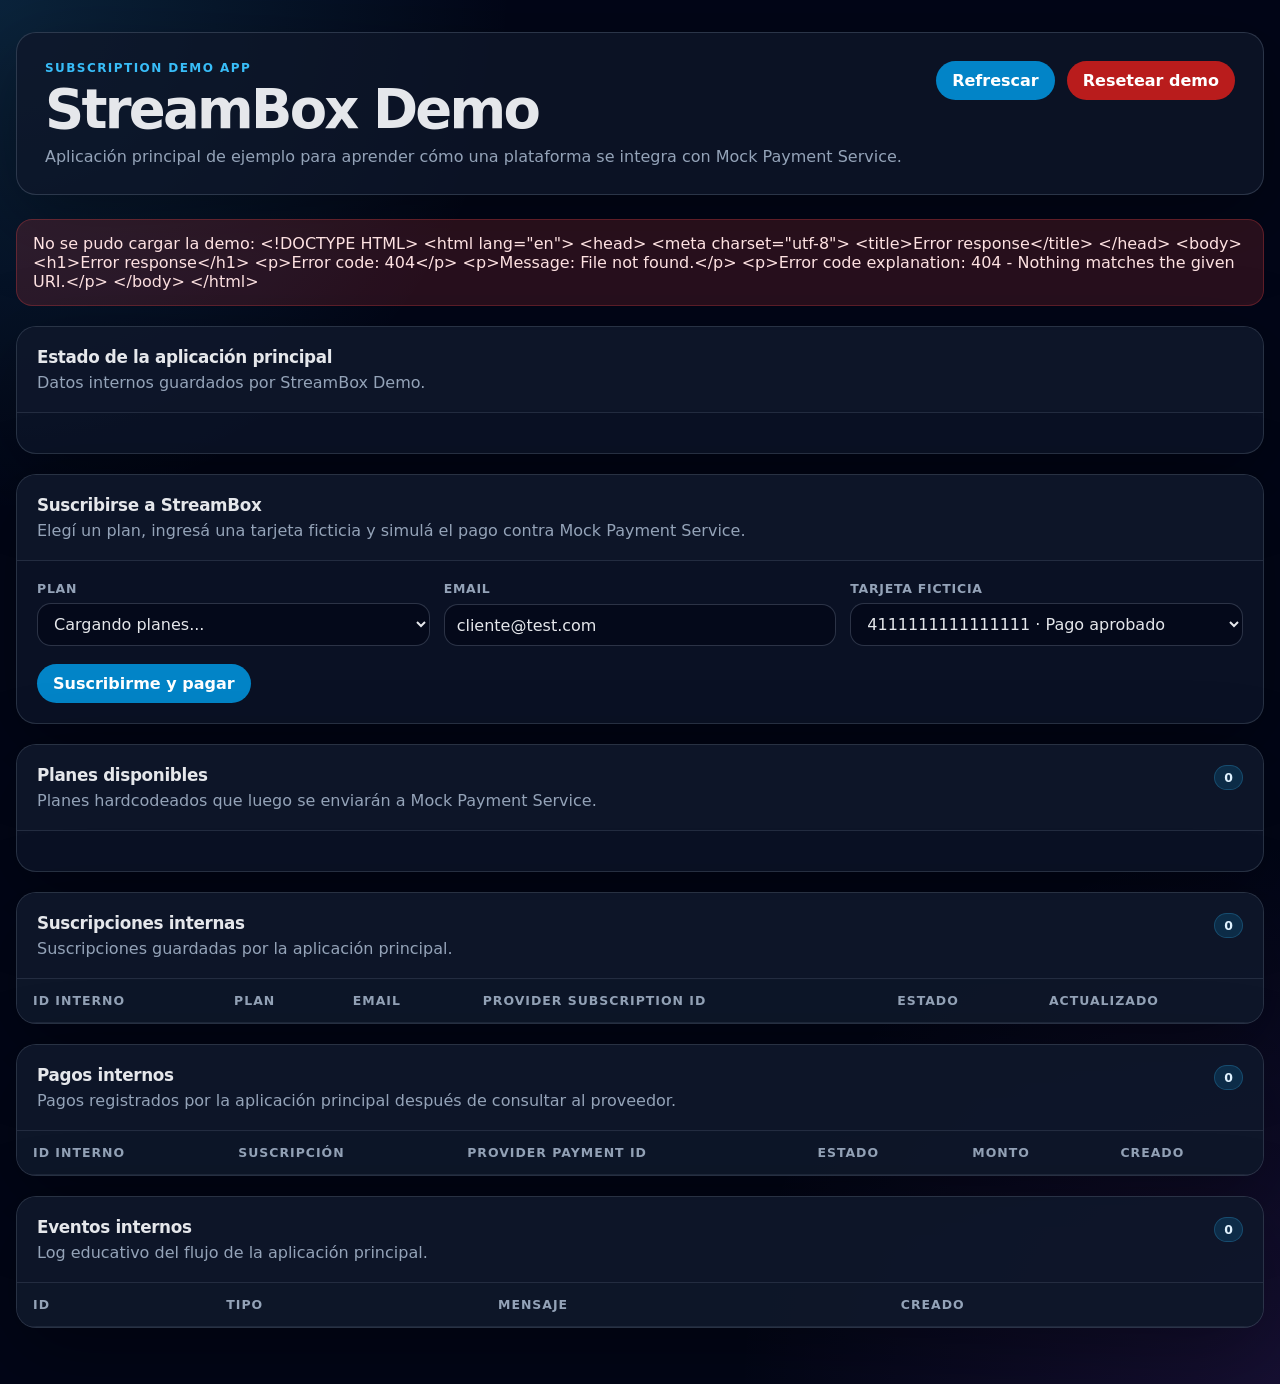
==== src/main/resources/static/index.html @ d29a612c "Connect StreamBox demo with mock payment service" ====
<!doctype html>
<html lang="es">
<head>
    <meta charset="UTF-8" />
    <meta name="viewport" content="width=device-width, initial-scale=1.0" />
    <title>StreamBox Demo</title>
    <link rel="stylesheet" href="./styles.css" />
</head>
<body>
<div class="app-shell">
    <header class="hero">
        <div>
            <p class="eyebrow">Subscription demo app</p>
            <h1>StreamBox Demo</h1>
            <p class="hero-description">
                Aplicación principal de ejemplo para aprender cómo una plataforma se integra con Mock Payment Service.
            </p>
        </div>

        <div class="hero-actions">
            <button id="refreshButton" class="button button-primary" type="button">
                Refrescar
            </button>

            <button id="resetButton" class="button button-danger" type="button">
                Resetear demo
            </button>
        </div>
    </header>

    <section id="messageBox" class="message hidden"></section>

    <main class="dashboard-grid">
        <section class="card card-full">
            <div class="card-header">
                <div>
                    <h2>Estado de la aplicación principal</h2>
                    <p>Datos internos guardados por StreamBox Demo.</p>
                </div>
            </div>

            <div id="stateGrid" class="metric-grid"></div>
        </section>

        <section class="card card-full">
            <div class="card-header">
                <div>
                    <h2>Suscribirse a StreamBox</h2>
                    <p>Elegí un plan, ingresá una tarjeta ficticia y simulá el pago contra Mock Payment Service.</p>
                </div>
            </div>

            <form id="subscriptionForm" class="subscription-form">
                <div class="form-grid">
                    <label class="field">
                        <span>Plan</span>
                        <select id="planSelect" required>
                            <option value="">Cargando planes...</option>
                        </select>
                    </label>

                    <label class="field">
                        <span>Email</span>
                        <input id="payerEmailInput" type="email" value="cliente@test.com" required />
                    </label>

                    <label class="field">
                        <span>Tarjeta ficticia</span>
                        <select id="cardNumberInput" required>
                            <option value="4111111111111111">4111111111111111 · Pago aprobado</option>
                            <option value="4000000000000002">4000000000000002 · Sin fondos</option>
                            <option value="4000000000009995">4000000000009995 · Número inválido</option>
                            <option value="4000000000000069">4000000000000069 · Tarjeta vencida</option>
                            <option value="4000000000000341">4000000000000341 · Pago pendiente</option>
                            <option value="4000000000000259">4000000000000259 · Error genérico</option>
                        </select>
                    </label>
                </div>

                <button class="button button-primary" type="submit">
                    Suscribirme y pagar
                </button>
            </form>
        </section>

        <section class="card card-full">
            <div class="card-header">
                <div>
                    <h2>Planes disponibles</h2>
                    <p>Planes hardcodeados que luego se enviarán a Mock Payment Service.</p>
                </div>
                <span id="plansCount" class="pill">0</span>
            </div>

            <div id="plansGrid" class="plans-grid"></div>
        </section>

        <section class="card card-full">
            <div class="card-header">
                <div>
                    <h2>Suscripciones internas</h2>
                    <p>Suscripciones guardadas por la aplicación principal.</p>
                </div>
                <span id="subscriptionsCount" class="pill">0</span>
            </div>

            <div class="table-wrapper">
                <table>
                    <thead>
                    <tr>
                        <th>ID interno</th>
                        <th>Plan</th>
                        <th>Email</th>
                        <th>Provider subscription ID</th>
                        <th>Estado</th>
                        <th>Actualizado</th>
                    </tr>
                    </thead>
                    <tbody id="subscriptionsTable"></tbody>
                </table>
            </div>
        </section>

        <section class="card card-full">
            <div class="card-header">
                <div>
                    <h2>Pagos internos</h2>
                    <p>Pagos registrados por la aplicación principal después de consultar al proveedor.</p>
                </div>
                <span id="paymentsCount" class="pill">0</span>
            </div>

            <div class="table-wrapper">
                <table>
                    <thead>
                    <tr>
                        <th>ID interno</th>
                        <th>Suscripción</th>
                        <th>Provider payment ID</th>
                        <th>Estado</th>
                        <th>Monto</th>
                        <th>Creado</th>
                    </tr>
                    </thead>
                    <tbody id="paymentsTable"></tbody>
                </table>
            </div>
        </section>

        <section class="card card-full">
            <div class="card-header">
                <div>
                    <h2>Eventos internos</h2>
                    <p>Log educativo del flujo de la aplicación principal.</p>
                </div>
                <span id="eventsCount" class="pill">0</span>
            </div>

            <div class="table-wrapper">
                <table>
                    <thead>
                    <tr>
                        <th>ID</th>
                        <th>Tipo</th>
                        <th>Mensaje</th>
                        <th>Creado</th>
                    </tr>
                    </thead>
                    <tbody id="eventsTable"></tbody>
                </table>
            </div>
        </section>
    </main>
</div>

<script src="./app.js"></script>
</body>
</html>
---- src/main/resources/static/styles.css ----
:root {
    --bg: #020617;
    --bg-soft: #0f172a;
    --card: #111827;
    --card-soft: #1f2937;
    --border: #334155;
    --text: #e5e7eb;
    --muted: #94a3b8;
    --muted-strong: #cbd5e1;
    --primary: #38bdf8;
    --primary-dark: #0284c7;
    --danger: #ef4444;
    --danger-dark: #b91c1c;
    --success: #22c55e;
    --warning: #f59e0b;
    --shadow: 0 24px 80px rgba(0, 0, 0, 0.35);
    --radius: 20px;
}

* {
    box-sizing: border-box;
}

body {
    margin: 0;
    min-height: 100vh;
    background:
            radial-gradient(circle at top left, rgba(56, 189, 248, 0.16), transparent 32rem),
            radial-gradient(circle at bottom right, rgba(168, 85, 247, 0.12), transparent 34rem),
            var(--bg);
    color: var(--text);
    font-family:
            Inter,
            ui-sans-serif,
            system-ui,
            -apple-system,
            BlinkMacSystemFont,
            "Segoe UI",
            sans-serif;
}

button,
input,
select {
    font: inherit;
}

.app-shell {
    width: min(1500px, calc(100% - 32px));
    margin: 0 auto;
    padding: 32px 0 56px;
}

.hero {
    display: flex;
    align-items: flex-start;
    justify-content: space-between;
    gap: 24px;
    padding: 28px;
    margin-bottom: 24px;
    border: 1px solid rgba(148, 163, 184, 0.24);
    border-radius: var(--radius);
    background: rgba(15, 23, 42, 0.76);
    box-shadow: var(--shadow);
}

.eyebrow {
    margin: 0 0 8px;
    color: var(--primary);
    font-weight: 800;
    font-size: 0.75rem;
    letter-spacing: 0.12em;
    text-transform: uppercase;
}

h1,
h2,
h3,
p {
    margin-top: 0;
}

h1 {
    margin-bottom: 10px;
    font-size: clamp(2rem, 5vw, 3.4rem);
    line-height: 1;
    letter-spacing: -0.05em;
}

h2 {
    margin-bottom: 6px;
    font-size: 1.05rem;
    letter-spacing: -0.02em;
}

h3 {
    margin-bottom: 10px;
    font-size: 1rem;
    color: var(--text);
}

.hero-description,
.card-header p {
    margin-bottom: 0;
    color: var(--muted);
}

.hero-actions {
    display: flex;
    gap: 12px;
    flex-wrap: wrap;
    justify-content: flex-end;
}

.button {
    border: 0;
    border-radius: 999px;
    padding: 10px 16px;
    color: white;
    font-weight: 800;
    cursor: pointer;
    transition:
            transform 150ms ease,
            background 150ms ease,
            opacity 150ms ease;
}

.button:hover {
    transform: translateY(-1px);
}

.button:disabled {
    opacity: 0.55;
    cursor: not-allowed;
    transform: none;
}

.button-primary {
    background: var(--primary-dark);
}

.button-primary:hover {
    background: #0369a1;
}

.button-danger {
    background: var(--danger-dark);
}

.button-danger:hover {
    background: #991b1b;
}

.dashboard-grid {
    display: grid;
    grid-template-columns: 1fr;
    gap: 20px;
}

.card {
    border: 1px solid rgba(148, 163, 184, 0.22);
    border-radius: var(--radius);
    background: rgba(15, 23, 42, 0.72);
    box-shadow: var(--shadow);
    overflow: hidden;
}

.card-full {
    grid-column: 1 / -1;
}

.card-header {
    display: flex;
    align-items: flex-start;
    justify-content: space-between;
    gap: 16px;
    padding: 20px;
    border-bottom: 1px solid rgba(148, 163, 184, 0.16);
    background: rgba(15, 23, 42, 0.72);
}

.metric-grid {
    display: grid;
    grid-template-columns: repeat(5, minmax(0, 1fr));
    gap: 14px;
    padding: 20px;
}

.metric {
    padding: 16px;
    border-radius: 18px;
    background: rgba(30, 41, 59, 0.85);
    border: 1px solid rgba(148, 163, 184, 0.16);
}

.metric span {
    display: block;
    margin-bottom: 8px;
    color: var(--muted);
    font-size: 0.8rem;
    font-weight: 700;
}

.metric strong {
    display: block;
    font-size: 1.35rem;
    overflow-wrap: anywhere;
}

.plans-grid {
    display: grid;
    grid-template-columns: repeat(3, minmax(0, 1fr));
    gap: 16px;
    padding: 20px;
}

.plan-card {
    padding: 18px;
    border-radius: 20px;
    background: rgba(30, 41, 59, 0.85);
    border: 1px solid rgba(148, 163, 184, 0.16);
}

.plan-card h3 {
    margin-bottom: 8px;
}

.plan-card p {
    color: var(--muted);
    line-height: 1.55;
}

.plan-price {
    display: block;
    margin-top: 18px;
    font-size: 1.45rem;
    font-weight: 900;
}

.table-wrapper {
    width: 100%;
    overflow: auto;
}

table {
    width: 100%;
    border-collapse: collapse;
    min-width: 980px;
}

th,
td {
    padding: 14px 16px;
    border-bottom: 1px solid rgba(148, 163, 184, 0.13);
    text-align: left;
    vertical-align: top;
    font-size: 0.9rem;
}

th {
    color: var(--muted);
    font-size: 0.78rem;
    text-transform: uppercase;
    letter-spacing: 0.08em;
    background: rgba(15, 23, 42, 0.85);
}

td {
    color: var(--muted-strong);
}

.mono {
    font-family: ui-monospace, SFMono-Regular, Menlo, Monaco, Consolas, monospace;
    font-size: 0.84rem;
}

.pill,
.status {
    display: inline-flex;
    align-items: center;
    justify-content: center;
    width: fit-content;
    border-radius: 999px;
    padding: 4px 9px;
    font-size: 0.78rem;
    font-weight: 800;
    color: #e0f2fe;
    background: rgba(14, 165, 233, 0.16);
    border: 1px solid rgba(56, 189, 248, 0.22);
}

.status-success {
    color: #dcfce7;
    background: rgba(34, 197, 94, 0.18);
    border-color: rgba(34, 197, 94, 0.28);
}

.status-warning {
    color: #fef3c7;
    background: rgba(245, 158, 11, 0.18);
    border-color: rgba(245, 158, 11, 0.28);
}

.status-danger {
    color: #fee2e2;
    background: rgba(239, 68, 68, 0.18);
    border-color: rgba(239, 68, 68, 0.28);
}

.status-muted {
    color: #e2e8f0;
    background: rgba(148, 163, 184, 0.14);
    border-color: rgba(148, 163, 184, 0.20);
}

.message {
    margin-bottom: 20px;
    padding: 14px 16px;
    border-radius: 16px;
    background: rgba(14, 165, 233, 0.14);
    border: 1px solid rgba(56, 189, 248, 0.24);
    color: #e0f2fe;
}

.message-error {
    background: rgba(239, 68, 68, 0.16);
    border-color: rgba(239, 68, 68, 0.28);
    color: #fee2e2;
}

.hidden {
    display: none;
}

.empty {
    padding: 18px;
    color: var(--muted);
    text-align: center;
}

@media (max-width: 1100px) {
    .metric-grid,
    .plans-grid {
        grid-template-columns: 1fr;
    }
}

@media (max-width: 780px) {
    .hero {
        flex-direction: column;
    }

    .hero-actions {
        justify-content: flex-start;
    }
}

.subscription-form {
    padding: 20px;
}

.form-grid {
    display: grid;
    grid-template-columns: repeat(3, minmax(0, 1fr));
    gap: 14px;
    margin-bottom: 18px;
}

.field {
    display: grid;
    gap: 7px;
}

.field span {
    color: var(--muted);
    font-size: 0.78rem;
    font-weight: 800;
    text-transform: uppercase;
    letter-spacing: 0.06em;
}

.field input,
.field select {
    width: 100%;
    border: 1px solid rgba(148, 163, 184, 0.28);
    border-radius: 14px;
    padding: 10px 12px;
    background: rgba(2, 6, 23, 0.7);
    color: var(--text);
    outline: none;
}

.field input:focus,
.field select:focus {
    border-color: rgba(56, 189, 248, 0.82);
    box-shadow: 0 0 0 3px rgba(56, 189, 248, 0.12);
}

@media (max-width: 900px) {
    .form-grid {
        grid-template-columns: 1fr;
    }
}
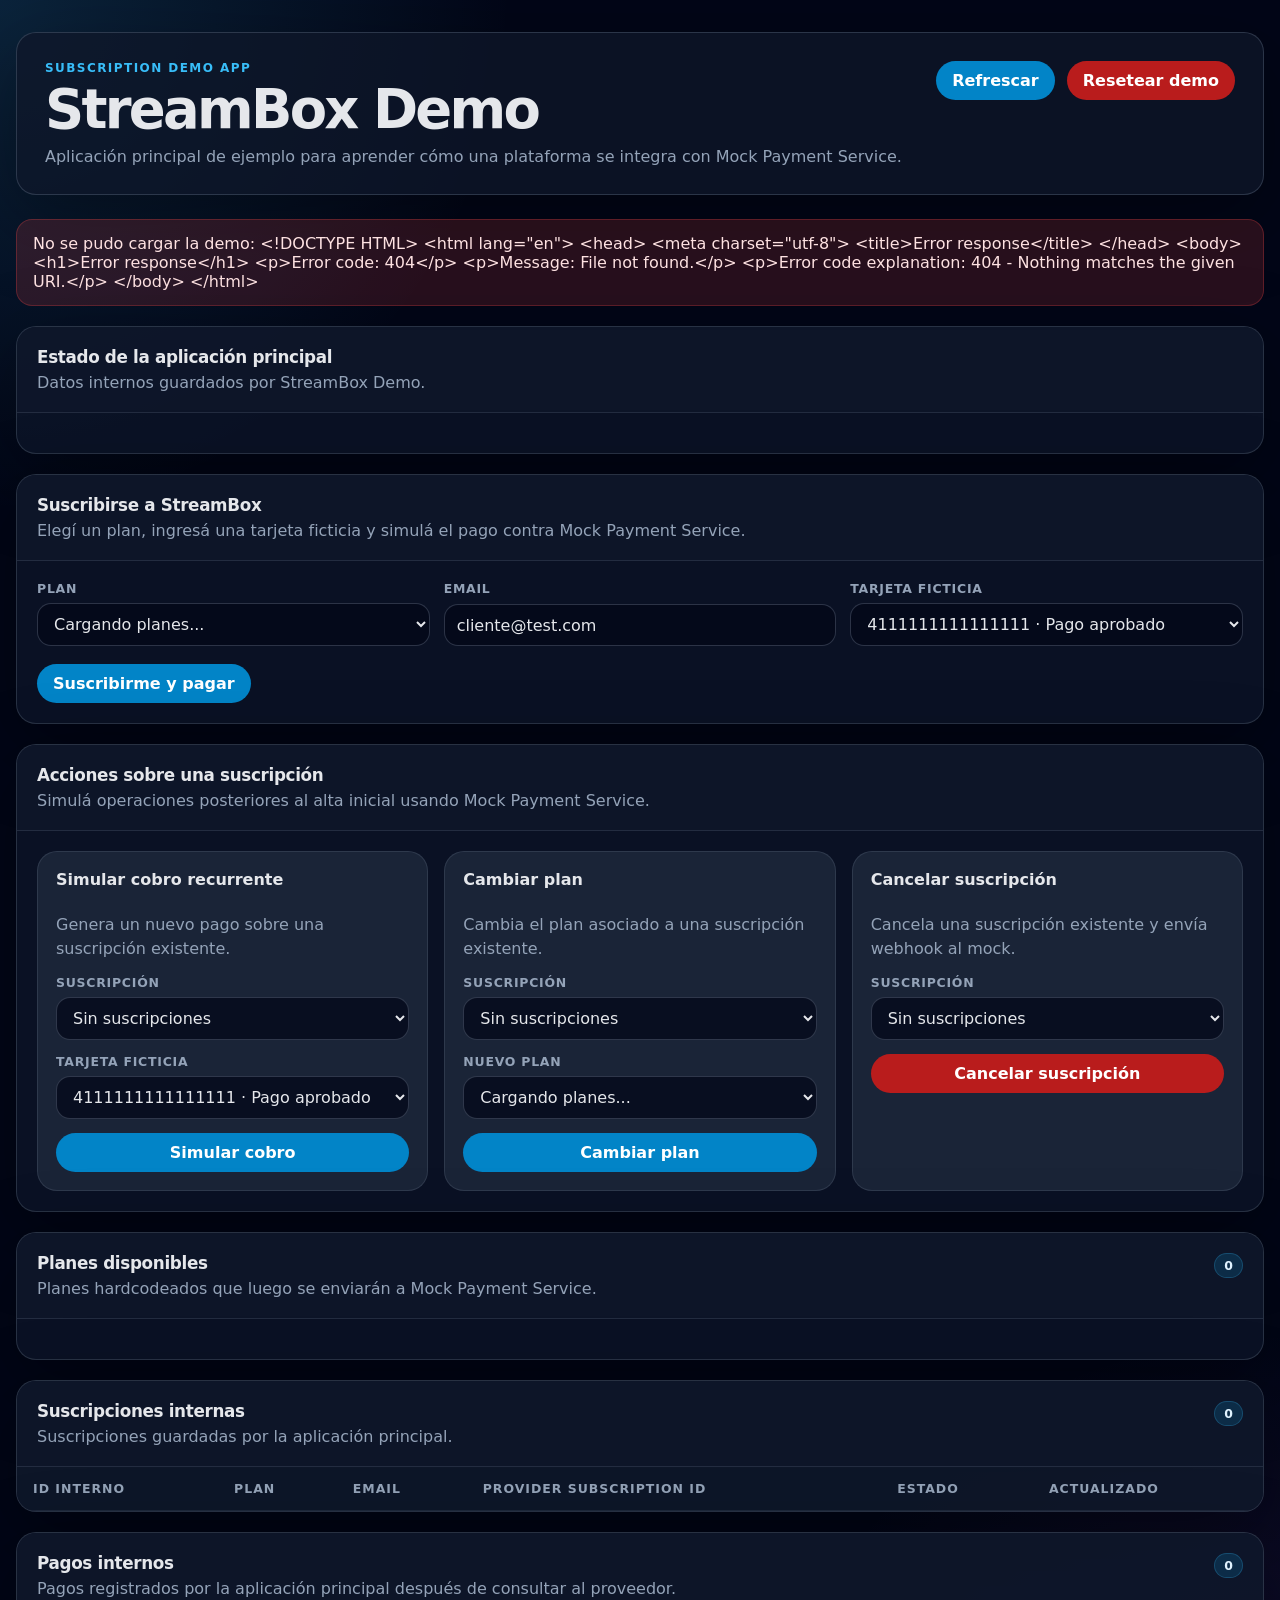
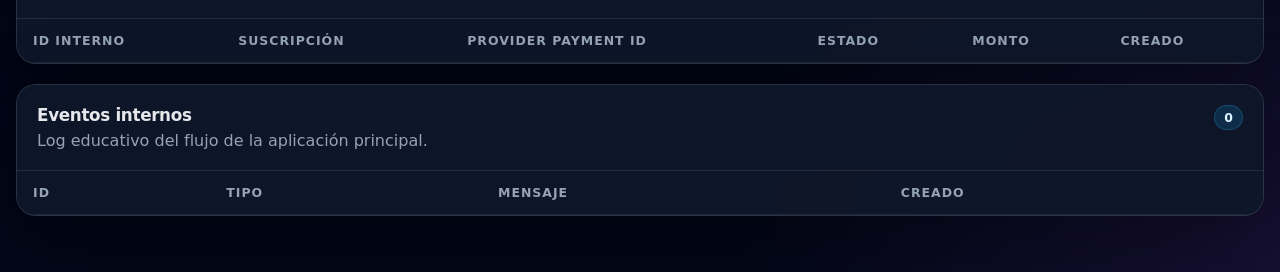
==== commit f10d73f9: "Optimize Docker build dependency cache" ====
--- a/src/main/resources/static/index.html
+++ b/src/main/resources/static/index.html
@@ -86,6 +86,90 @@
         <section class="card card-full">
             <div class="card-header">
                 <div>
+                    <h2>Acciones sobre una suscripción</h2>
+                    <p>Simulá operaciones posteriores al alta inicial usando Mock Payment Service.</p>
+                </div>
+            </div>
+
+            <div class="actions-grid">
+                <form id="recurringChargeForm" class="action-card">
+                    <h3>Simular cobro recurrente</h3>
+                    <p>
+                        Genera un nuevo pago sobre una suscripción existente.
+                    </p>
+
+                    <label class="field">
+                        <span>Suscripción</span>
+                        <select id="recurringSubscriptionSelect" required>
+                            <option value="">Sin suscripciones</option>
+                        </select>
+                    </label>
+
+                    <label class="field">
+                        <span>Tarjeta ficticia</span>
+                        <select id="recurringCardNumberInput" required>
+                            <option value="4111111111111111">4111111111111111 · Pago aprobado</option>
+                            <option value="4000000000000002">4000000000000002 · Sin fondos</option>
+                            <option value="4000000000009995">4000000000009995 · Número inválido</option>
+                            <option value="4000000000000069">4000000000000069 · Tarjeta vencida</option>
+                            <option value="4000000000000341">4000000000000341 · Pago pendiente</option>
+                            <option value="4000000000000259">4000000000000259 · Error genérico</option>
+                        </select>
+                    </label>
+
+                    <button class="button button-primary" type="submit">
+                        Simular cobro
+                    </button>
+                </form>
+
+                <form id="changePlanForm" class="action-card">
+                    <h3>Cambiar plan</h3>
+                    <p>
+                        Cambia el plan asociado a una suscripción existente.
+                    </p>
+
+                    <label class="field">
+                        <span>Suscripción</span>
+                        <select id="changePlanSubscriptionSelect" required>
+                            <option value="">Sin suscripciones</option>
+                        </select>
+                    </label>
+
+                    <label class="field">
+                        <span>Nuevo plan</span>
+                        <select id="changePlanPlanSelect" required>
+                            <option value="">Cargando planes...</option>
+                        </select>
+                    </label>
+
+                    <button class="button button-primary" type="submit">
+                        Cambiar plan
+                    </button>
+                </form>
+
+                <form id="cancelSubscriptionForm" class="action-card">
+                    <h3>Cancelar suscripción</h3>
+                    <p>
+                        Cancela una suscripción existente y envía webhook al mock.
+                    </p>
+
+                    <label class="field">
+                        <span>Suscripción</span>
+                        <select id="cancelSubscriptionSelect" required>
+                            <option value="">Sin suscripciones</option>
+                        </select>
+                    </label>
+
+                    <button class="button button-danger" type="submit">
+                        Cancelar suscripción
+                    </button>
+                </form>
+            </div>
+        </section>
+
+        <section class="card card-full">
+            <div class="card-header">
+                <div>
                     <h2>Planes disponibles</h2>
                     <p>Planes hardcodeados que luego se enviarán a Mock Payment Service.</p>
                 </div>
--- a/src/main/resources/static/styles.css
+++ b/src/main/resources/static/styles.css
@@ -400,4 +400,38 @@
     .form-grid {
         grid-template-columns: 1fr;
     }
+}
+
+.actions-grid {
+    display: grid;
+    grid-template-columns: repeat(3, minmax(0, 1fr));
+    gap: 16px;
+    padding: 20px;
+}
+
+.action-card {
+    display: grid;
+    align-content: start;
+    gap: 14px;
+    padding: 18px;
+    border-radius: 20px;
+    background: rgba(30, 41, 59, 0.85);
+    border: 1px solid rgba(148, 163, 184, 0.16);
+}
+
+.action-card p {
+    margin-bottom: 0;
+    min-height: 48px;
+    color: var(--muted);
+    line-height: 1.5;
+}
+
+@media (max-width: 1100px) {
+    .actions-grid {
+        grid-template-columns: 1fr;
+    }
+
+    .action-card p {
+        min-height: 0;
+    }
 }
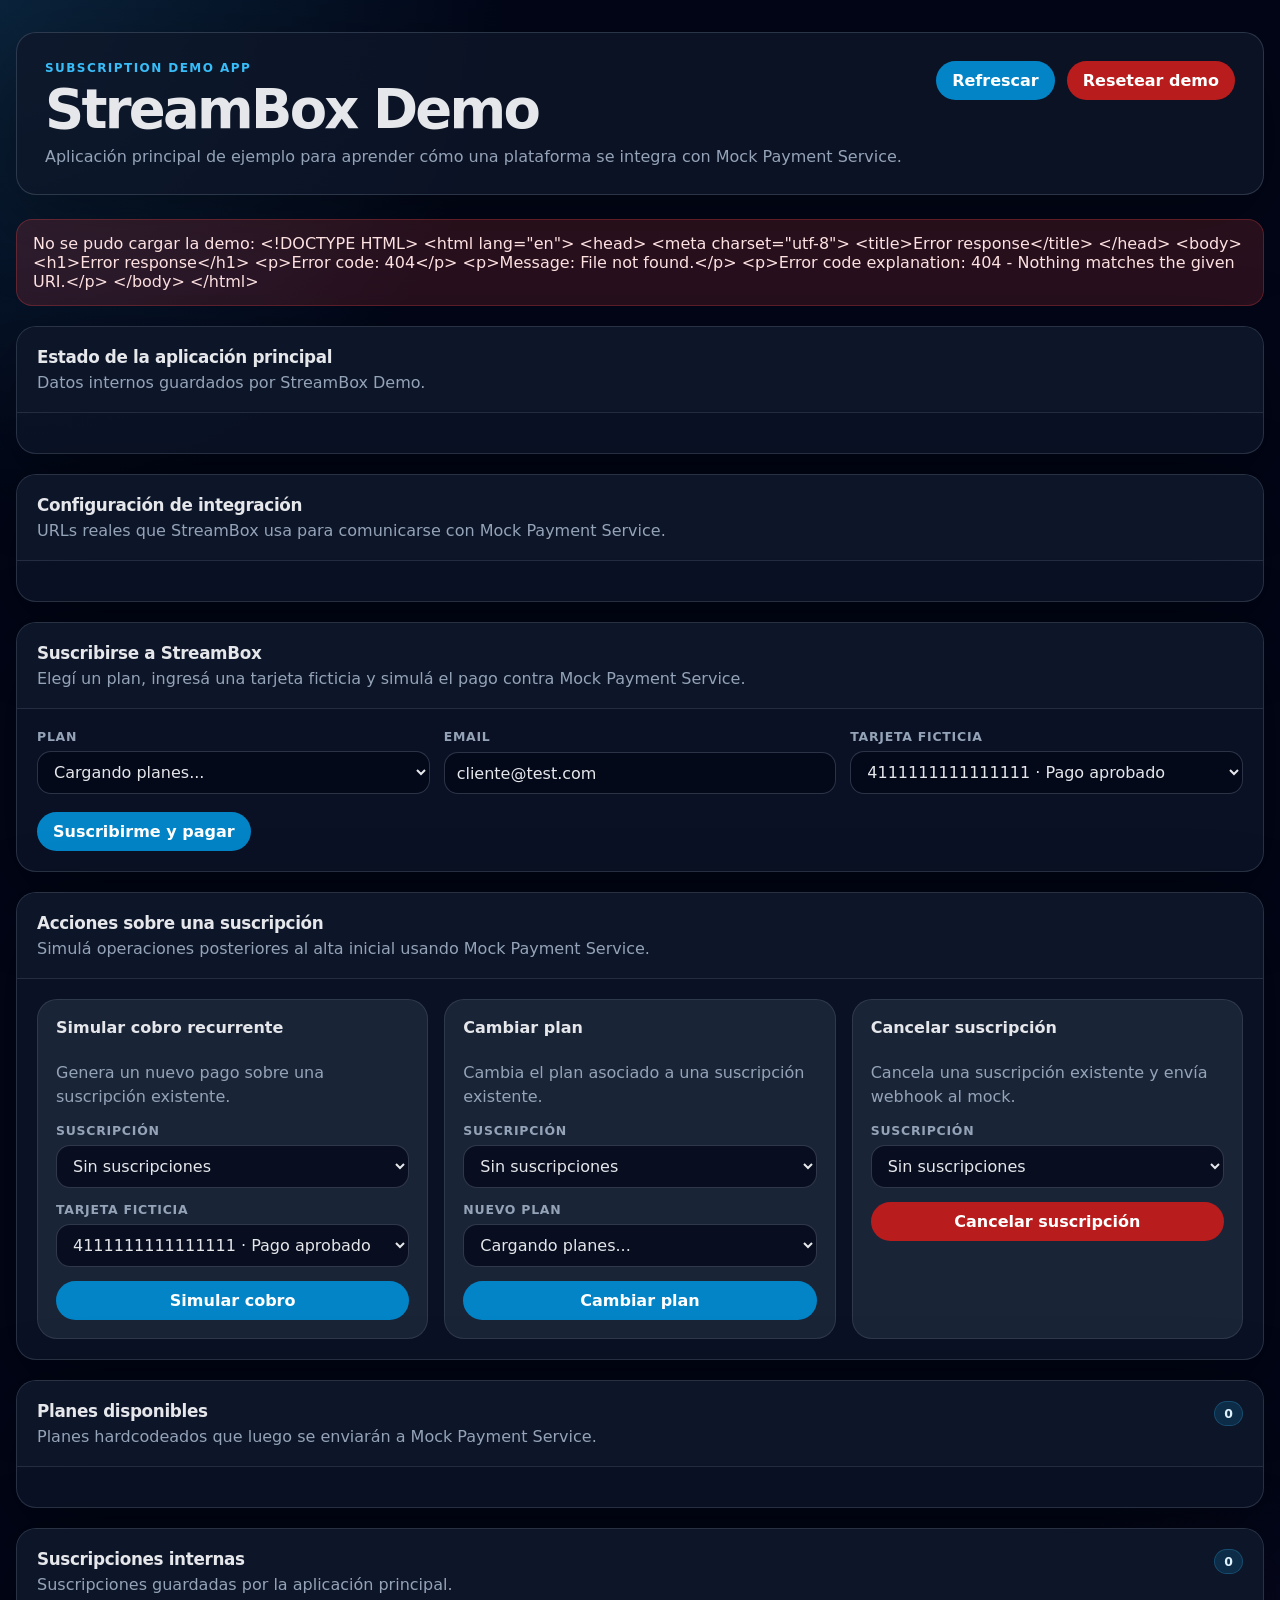
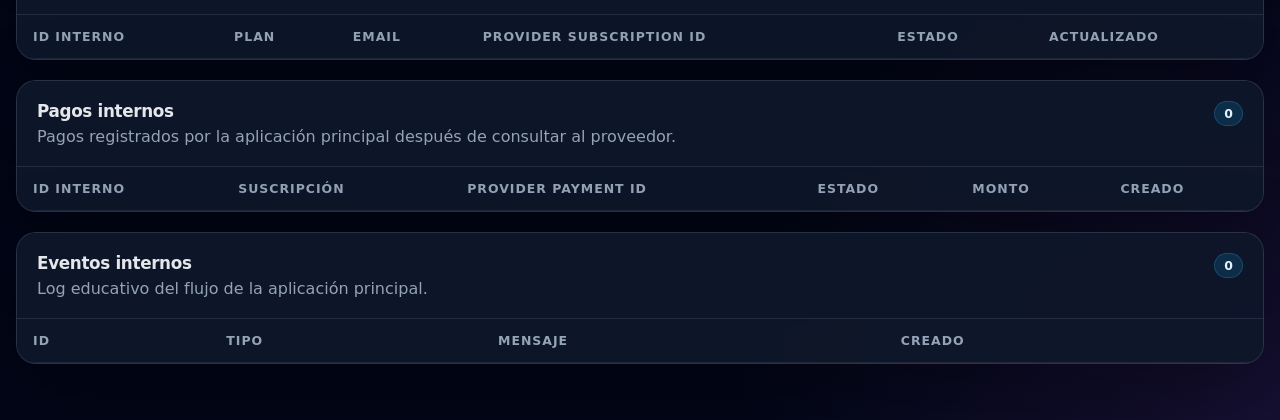
==== commit 99fedd02: "Show integration configuration in StreamBox UI" ====
--- a/src/main/resources/static/index.html
+++ b/src/main/resources/static/index.html
@@ -45,6 +45,17 @@
         <section class="card card-full">
             <div class="card-header">
                 <div>
+                    <h2>Configuración de integración</h2>
+                    <p>URLs reales que StreamBox usa para comunicarse con Mock Payment Service.</p>
+                </div>
+            </div>
+
+            <div id="integrationGrid" class="integration-grid"></div>
+        </section>
+
+        <section class="card card-full">
+            <div class="card-header">
+                <div>
                     <h2>Suscribirse a StreamBox</h2>
                     <p>Elegí un plan, ingresá una tarjeta ficticia y simulá el pago contra Mock Payment Service.</p>
                 </div>
--- a/src/main/resources/static/styles.css
+++ b/src/main/resources/static/styles.css
@@ -434,4 +434,43 @@
     .action-card p {
         min-height: 0;
     }
+}
+
+.integration-grid {
+    display: grid;
+    grid-template-columns: repeat(2, minmax(0, 1fr));
+    gap: 14px;
+    padding: 20px;
+}
+
+.integration-item {
+    padding: 16px;
+    border-radius: 18px;
+    background: rgba(30, 41, 59, 0.85);
+    border: 1px solid rgba(148, 163, 184, 0.16);
+}
+
+.integration-item span {
+    display: block;
+    margin-bottom: 8px;
+    color: var(--muted);
+    font-size: 0.78rem;
+    font-weight: 800;
+    text-transform: uppercase;
+    letter-spacing: 0.06em;
+}
+
+.integration-item strong {
+    display: block;
+    color: var(--text);
+    overflow-wrap: anywhere;
+    font-family: ui-monospace, SFMono-Regular, Menlo, Monaco, Consolas, monospace;
+    font-size: 0.86rem;
+    line-height: 1.45;
+}
+
+@media (max-width: 900px) {
+    .integration-grid {
+        grid-template-columns: 1fr;
+    }
 }
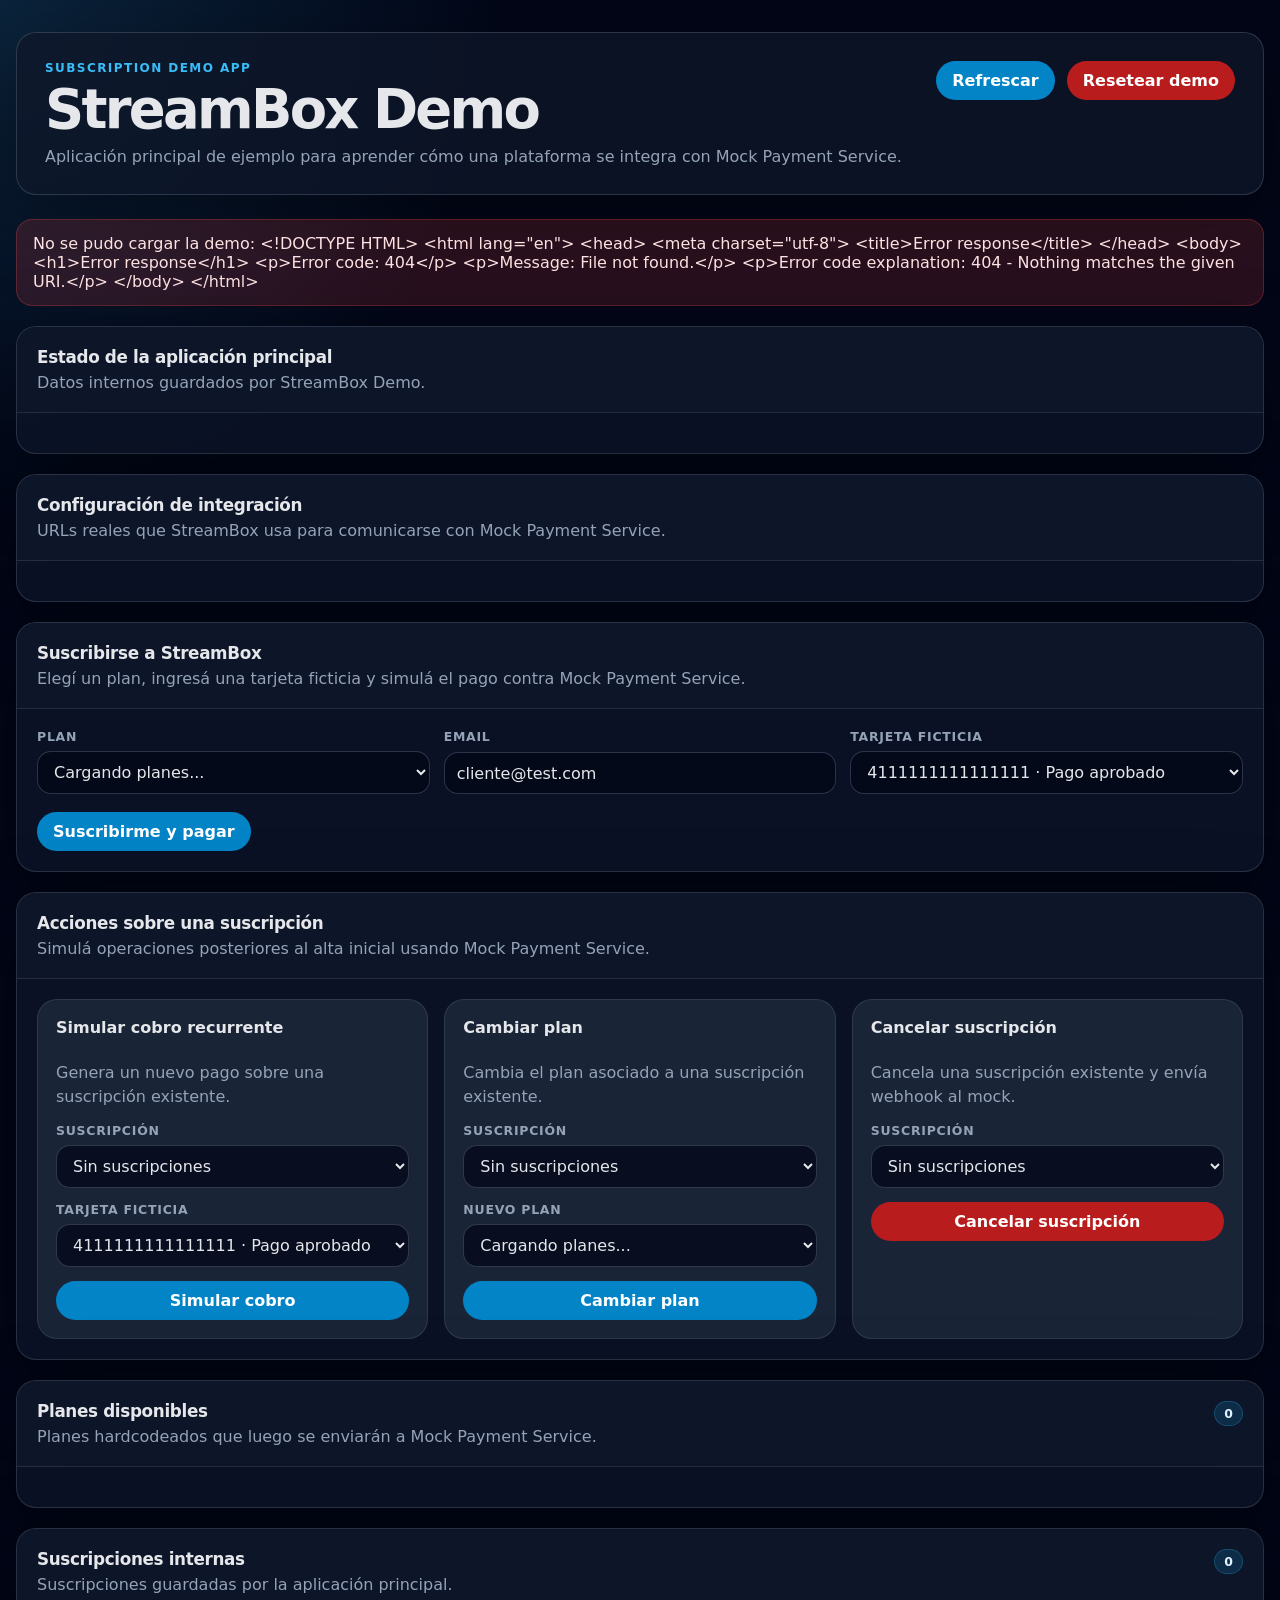
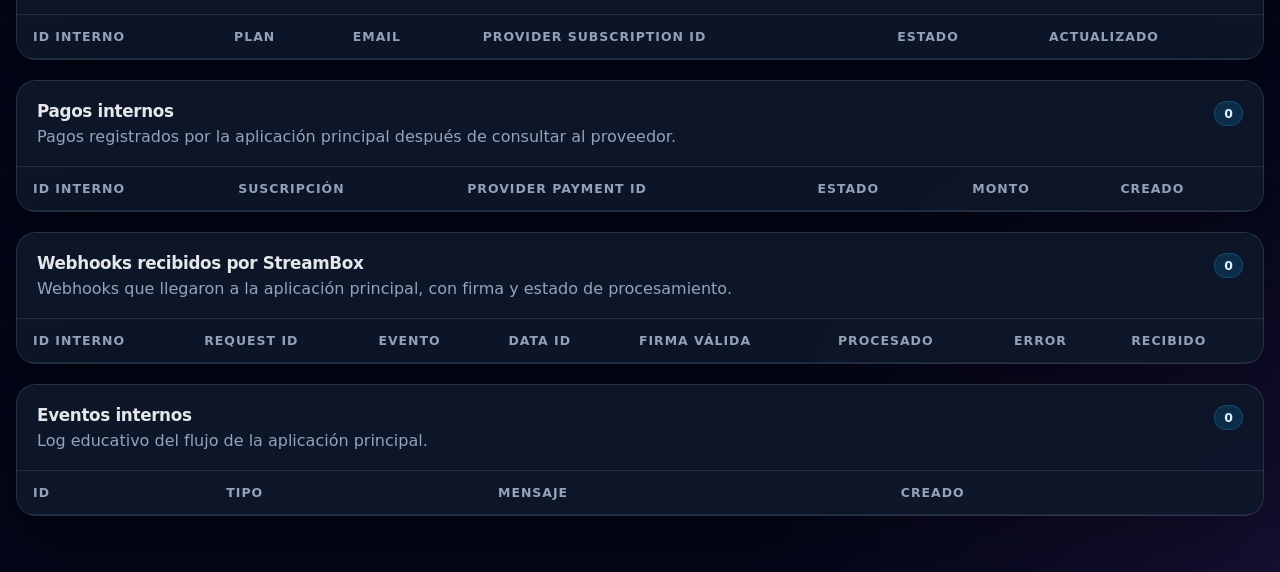
==== commit ecef81cd: "Show received webhooks in StreamBox" ====
--- a/src/main/resources/static/index.html
+++ b/src/main/resources/static/index.html
@@ -245,6 +245,34 @@
         <section class="card card-full">
             <div class="card-header">
                 <div>
+                    <h2>Webhooks recibidos por StreamBox</h2>
+                    <p>Webhooks que llegaron a la aplicación principal, con firma y estado de procesamiento.</p>
+                </div>
+                <span id="receivedWebhooksCount" class="pill">0</span>
+            </div>
+
+            <div class="table-wrapper">
+                <table>
+                    <thead>
+                    <tr>
+                        <th>ID interno</th>
+                        <th>Request ID</th>
+                        <th>Evento</th>
+                        <th>Data ID</th>
+                        <th>Firma válida</th>
+                        <th>Procesado</th>
+                        <th>Error</th>
+                        <th>Recibido</th>
+                    </tr>
+                    </thead>
+                    <tbody id="receivedWebhooksTable"></tbody>
+                </table>
+            </div>
+        </section>
+
+        <section class="card card-full">
+            <div class="card-header">
+                <div>
                     <h2>Eventos internos</h2>
                     <p>Log educativo del flujo de la aplicación principal.</p>
                 </div>
--- a/src/main/resources/static/styles.css
+++ b/src/main/resources/static/styles.css
@@ -473,4 +473,24 @@
     .integration-grid {
         grid-template-columns: 1fr;
     }
+}
+
+.webhook-event {
+    display: grid;
+    gap: 4px;
+}
+
+.webhook-event strong {
+    color: var(--text);
+}
+
+.webhook-event span {
+    color: var(--muted);
+    font-size: 0.82rem;
+}
+
+.webhook-error {
+    color: #fecaca;
+    max-width: 420px;
+    overflow-wrap: anywhere;
 }
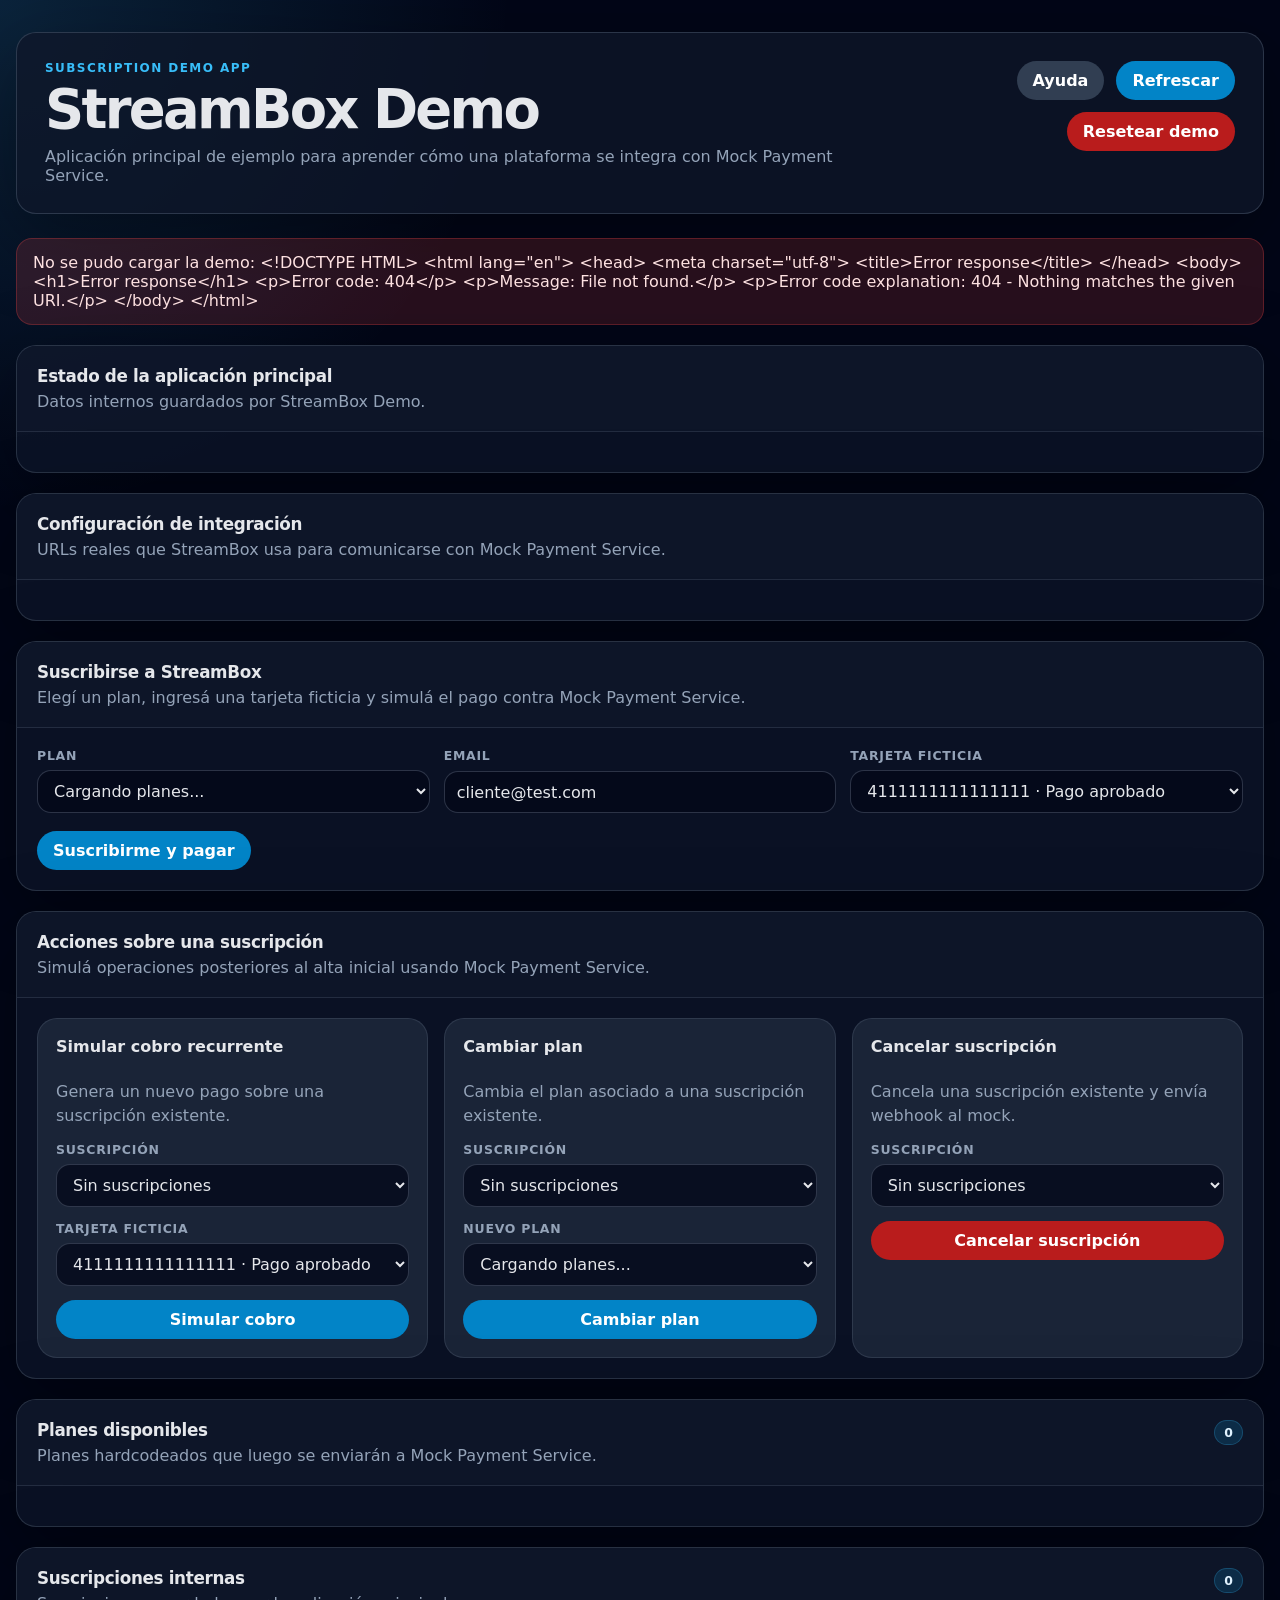
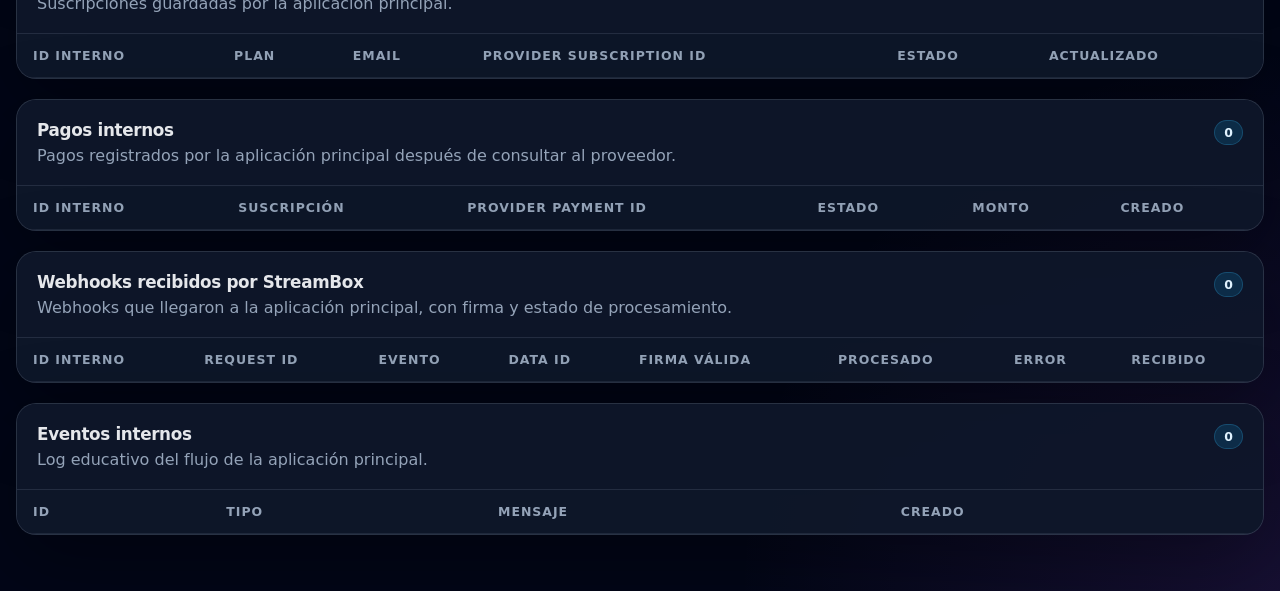
==== commit 571afdb9: "Add integrated help to StreamBox UI" ====
--- a/src/main/resources/static/index.html
+++ b/src/main/resources/static/index.html
@@ -18,6 +18,10 @@
         </div>
 
         <div class="hero-actions">
+            <button id="helpButton" class="button button-secondary" type="button">
+                Ayuda
+            </button>
+
             <button id="refreshButton" class="button button-primary" type="button">
                 Refrescar
             </button>
@@ -296,6 +300,29 @@
     </main>
 </div>
 
+<div id="helpModalBackdrop" class="modal-backdrop hidden">
+    <section class="help-modal" role="dialog" aria-modal="true" aria-labelledby="helpModalTitle">
+        <header class="help-modal-header">
+            <div>
+                <p class="eyebrow">Guía de uso</p>
+                <h2 id="helpModalTitle">Ayuda de StreamBox Demo</h2>
+                <p>
+                    Una guía rápida para entender cómo esta aplicación se integra con Mock Payment Service.
+                </p>
+            </div>
+
+            <button id="helpCloseButton" class="button button-secondary" type="button">
+                Cerrar
+            </button>
+        </header>
+
+        <div class="help-modal-body">
+            <nav id="helpNav" class="help-nav" aria-label="Secciones de ayuda"></nav>
+            <article id="helpContent" class="help-content"></article>
+        </div>
+    </section>
+</div>
+
 <script src="./app.js"></script>
 </body>
 </html>
--- a/src/main/resources/static/styles.css
+++ b/src/main/resources/static/styles.css
@@ -493,4 +493,183 @@
     color: #fecaca;
     max-width: 420px;
     overflow-wrap: anywhere;
+}
+
+.button-secondary {
+    background: rgba(51, 65, 85, 0.95);
+}
+
+.button-secondary:hover {
+    background: rgba(71, 85, 105, 0.95);
+}
+
+.modal-open {
+    overflow: hidden;
+}
+
+.modal-backdrop {
+    position: fixed;
+    inset: 0;
+    z-index: 50;
+    display: grid;
+    place-items: center;
+    padding: 24px;
+    background: rgba(2, 6, 23, 0.78);
+    backdrop-filter: blur(10px);
+}
+
+.help-modal {
+    width: min(1120px, 100%);
+    max-height: min(820px, calc(100vh - 48px));
+    display: grid;
+    grid-template-rows: auto minmax(0, 1fr);
+    border: 1px solid rgba(148, 163, 184, 0.24);
+    border-radius: 24px;
+    background: #0f172a;
+    box-shadow: 0 18px 50px rgba(0, 0, 0, 0.42);
+    overflow: hidden;
+}
+
+.help-modal-header {
+    display: flex;
+    align-items: flex-start;
+    justify-content: space-between;
+    gap: 18px;
+    padding: 22px;
+    border-bottom: 1px solid rgba(148, 163, 184, 0.16);
+    background: rgba(15, 23, 42, 0.92);
+}
+
+.help-modal-header h2 {
+    margin-bottom: 8px;
+    font-size: 1.4rem;
+}
+
+.help-modal-header p:last-child {
+    margin-bottom: 0;
+    color: var(--muted);
+}
+
+.help-modal-body {
+    min-height: 0;
+    display: grid;
+    grid-template-columns: 320px minmax(0, 1fr);
+}
+
+.help-nav {
+    min-height: 0;
+    display: grid;
+    align-content: start;
+    gap: 10px;
+    padding: 18px;
+    overflow: auto;
+    border-right: 1px solid rgba(148, 163, 184, 0.16);
+    background: rgba(2, 6, 23, 0.34);
+}
+
+.help-nav-button {
+    width: 100%;
+    border: 1px solid rgba(148, 163, 184, 0.16);
+    border-radius: 16px;
+    padding: 12px;
+    background: rgba(30, 41, 59, 0.72);
+    color: var(--text);
+    text-align: left;
+    cursor: pointer;
+}
+
+.help-nav-button:hover,
+.help-nav-button.active {
+    border-color: rgba(56, 189, 248, 0.48);
+    background: rgba(14, 165, 233, 0.16);
+}
+
+.help-nav-button strong {
+    display: block;
+    margin-bottom: 5px;
+}
+
+.help-nav-button span {
+    display: block;
+    color: var(--muted);
+    font-size: 0.82rem;
+    line-height: 1.4;
+}
+
+.help-content {
+    min-height: 0;
+    overflow: auto;
+    padding: 22px;
+    color: var(--muted-strong);
+    line-height: 1.65;
+}
+
+.help-content h3 {
+    margin-bottom: 12px;
+    color: var(--text);
+    font-size: 1.35rem;
+}
+
+.help-content h4 {
+    margin: 24px 0 10px;
+    color: var(--text);
+    font-size: 1rem;
+}
+
+.help-content p,
+.help-content ul,
+.help-content ol {
+    margin-bottom: 14px;
+}
+
+.help-content li {
+    margin-bottom: 8px;
+}
+
+.help-content code {
+    color: #bae6fd;
+    font-family: ui-monospace, SFMono-Regular, Menlo, Monaco, Consolas, monospace;
+}
+
+.help-content pre {
+    overflow: auto;
+    padding: 14px;
+    border-radius: 16px;
+    background: rgba(2, 6, 23, 0.72);
+    border: 1px solid rgba(148, 163, 184, 0.14);
+}
+
+.help-callout {
+    margin: 18px 0;
+    padding: 14px 16px;
+    border-radius: 16px;
+    background: rgba(14, 165, 233, 0.13);
+    border: 1px solid rgba(56, 189, 248, 0.22);
+    color: #e0f2fe;
+}
+
+.help-warning {
+    background: rgba(245, 158, 11, 0.13);
+    border-color: rgba(245, 158, 11, 0.24);
+    color: #fef3c7;
+}
+
+@media (max-width: 900px) {
+    .help-modal-body {
+        grid-template-columns: 1fr;
+    }
+
+    .help-nav {
+        max-height: 260px;
+        border-right: 0;
+        border-bottom: 1px solid rgba(148, 163, 184, 0.16);
+    }
+
+    .help-modal-header {
+        flex-direction: column;
+    }
+}
+
+.modal-backdrop.hidden {
+    display: none;
 }
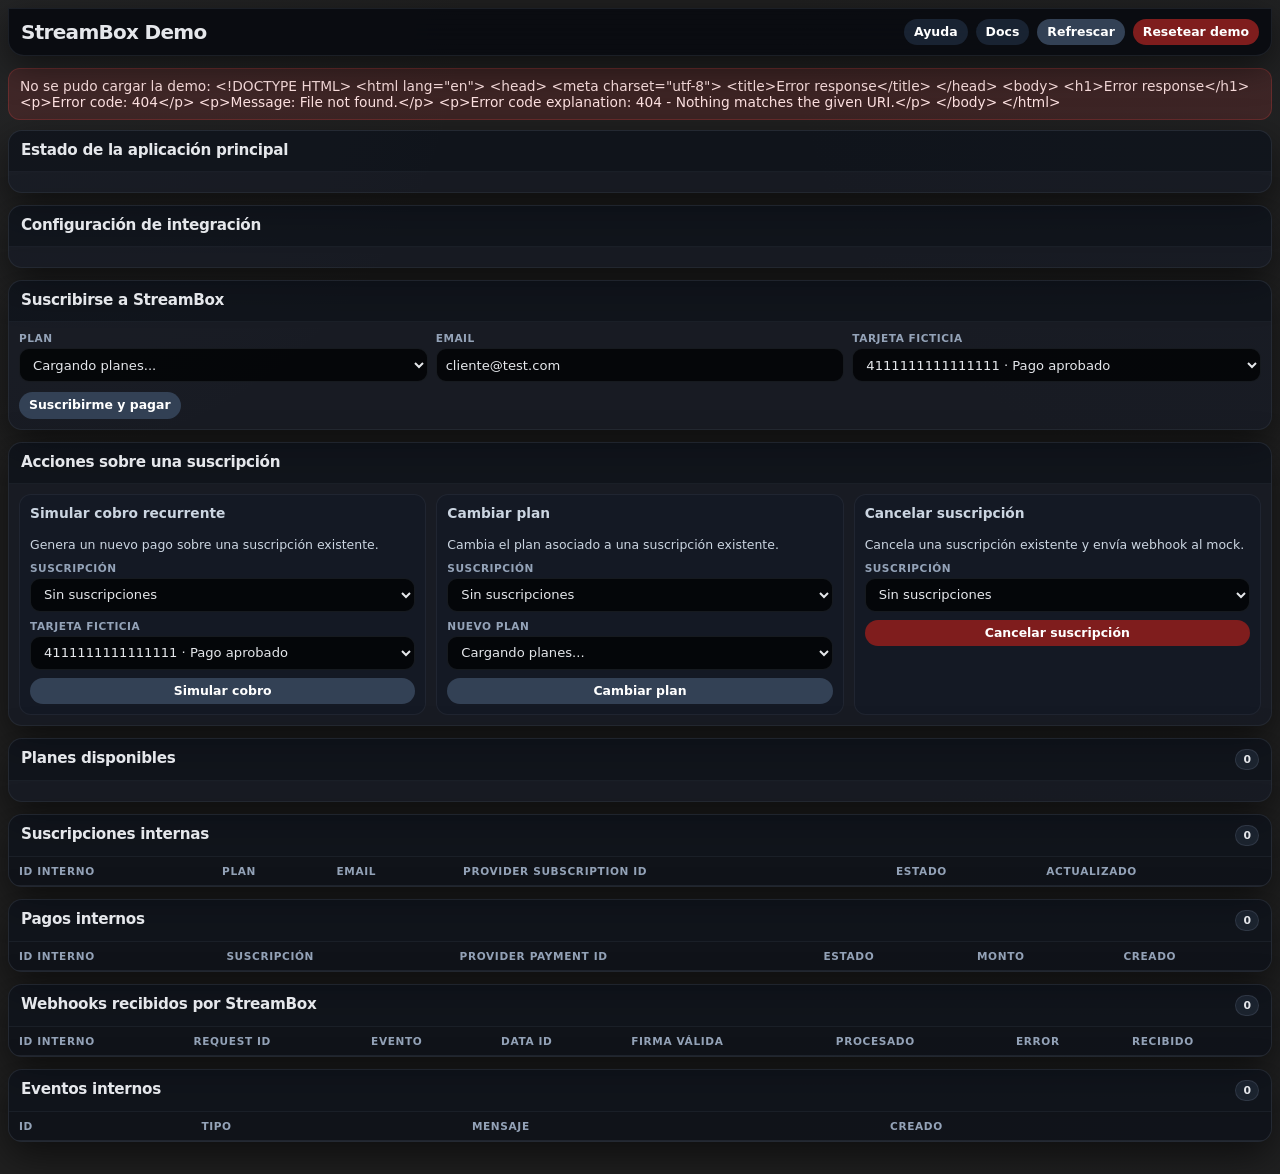
==== commit a043a48b: "Docs added" ====
--- a/src/main/resources/static/index.html
+++ b/src/main/resources/static/index.html
@@ -22,6 +22,28 @@
                 Ayuda
             </button>
 
+            <details class="docs-menu">
+                <summary class="button button-secondary">
+                    Docs
+                </summary>
+
+                <nav class="docs-menu-panel" aria-label="Documentación">
+                    <a href="./docs/index.html">Índice de documentación</a>
+                    <a href="./docs/quick-start.html">Guía rápida de uso</a>
+                    <a href="./docs/docker-configuration.html">Docker y configuración</a>
+                    <a href="./docs/webhooks-and-internal-state.html">Webhooks y estado interno</a>
+                    <a href="./docs/troubleshooting.html">Troubleshooting</a>
+                    <a href="./docs/testing-scenarios.html">Escenarios de prueba</a>
+                    <a href="./docs/security-and-limitations.html">Seguridad y límites</a>
+                    <a href="./docs/internal-architecture.html">Arquitectura interna</a>
+                    <a href="./docs/migrate-to-real-payment-provider.html">Migrar a pasarela real</a>
+                    <a href="./docs/api-reference.html">Referencia de endpoints</a>
+                    <a href="./docs/legal-responsibilities.html">Responsabilidades legales</a>
+                    <a href="./docs/payment-code-walkthrough.html">Recorrido del código de pagos</a>
+                    <a href="./docs/code-to-emulate-in-real-project.html">Código para emular</a>
+                </nav>
+            </details>
+
             <button id="refreshButton" class="button button-primary" type="button">
                 Refrescar
             </button>
--- a/src/main/resources/static/styles.css
+++ b/src/main/resources/static/styles.css
@@ -1,20 +1,20 @@
 :root {
-    --bg: #020617;
-    --bg-soft: #0f172a;
-    --card: #111827;
-    --card-soft: #1f2937;
+    --bg: #202020;
+    --bg-soft: #303030;
+    --card: #0f172a;
+    --card-soft: #111827;
     --border: #334155;
     --text: #e5e7eb;
     --muted: #94a3b8;
     --muted-strong: #cbd5e1;
-    --primary: #38bdf8;
-    --primary-dark: #0284c7;
+    --primary: #94a3b8;
+    --primary-dark: #334155;
     --danger: #ef4444;
-    --danger-dark: #b91c1c;
+    --danger-dark: #7f1d1d;
     --success: #22c55e;
     --warning: #f59e0b;
-    --shadow: 0 24px 80px rgba(0, 0, 0, 0.35);
-    --radius: 20px;
+    --shadow: 0 14px 38px rgba(0, 0, 0, 0.56);
+    --radius: 14px;
 }
 
 * {
@@ -25,8 +25,9 @@
     margin: 0;
     min-height: 100vh;
     background:
-            radial-gradient(circle at top left, rgba(56, 189, 248, 0.16), transparent 32rem),
-            radial-gradient(circle at bottom right, rgba(168, 85, 247, 0.12), transparent 34rem),
+            radial-gradient(circle at top left, rgba(100, 116, 139, 0.055), transparent 30rem),
+            radial-gradient(circle at top right, rgba(51, 65, 85, 0.05), transparent 32rem),
+            radial-gradient(circle at bottom right, rgba(30, 41, 59, 0.045), transparent 34rem),
             var(--bg);
     color: var(--text);
     font-family:
@@ -37,6 +38,7 @@
             BlinkMacSystemFont,
             "Segoe UI",
             sans-serif;
+    font-size: 14px;
 }
 
 button,
@@ -46,31 +48,35 @@
 }
 
 .app-shell {
-    width: min(1500px, calc(100% - 32px));
+    width: min(1600px, calc(100% - 16px));
     margin: 0 auto;
-    padding: 32px 0 56px;
+    padding: 8px 0 32px;
 }
 
 .hero {
+    position: sticky;
+    top: 0;
+    z-index: 40;
     display: flex;
-    align-items: flex-start;
+    align-items: center;
     justify-content: space-between;
-    gap: 24px;
-    padding: 28px;
-    margin-bottom: 24px;
-    border: 1px solid rgba(148, 163, 184, 0.24);
-    border-radius: var(--radius);
-    background: rgba(15, 23, 42, 0.76);
-    box-shadow: var(--shadow);
-}
-
-.eyebrow {
-    margin: 0 0 8px;
-    color: var(--primary);
-    font-weight: 800;
-    font-size: 0.75rem;
-    letter-spacing: 0.12em;
-    text-transform: uppercase;
+    gap: 12px;
+    padding: 10px 12px;
+    margin-bottom: 12px;
+    border: 1px solid rgba(148, 163, 184, 0.13);
+    border-radius: 0 0 16px 16px;
+    background: rgba(7, 10, 15, 0.88);
+    box-shadow: 0 10px 34px rgba(0, 0, 0, 0.52);
+    backdrop-filter: blur(18px);
+}
+
+.hero > div:first-child {
+    min-width: 0;
+}
+
+.eyebrow,
+.hero-description {
+    display: none;
 }
 
 h1,
@@ -81,43 +87,45 @@
 }
 
 h1 {
-    margin-bottom: 10px;
-    font-size: clamp(2rem, 5vw, 3.4rem);
-    line-height: 1;
-    letter-spacing: -0.05em;
+    margin: 0;
+    font-size: clamp(1.05rem, 2vw, 1.25rem);
+    line-height: 1.1;
+    letter-spacing: -0.035em;
+    white-space: nowrap;
 }
 
 h2 {
-    margin-bottom: 6px;
-    font-size: 1.05rem;
+    margin-bottom: 2px;
+    font-size: 0.95rem;
     letter-spacing: -0.02em;
 }
 
 h3 {
-    margin-bottom: 10px;
-    font-size: 1rem;
-    color: var(--text);
-}
-
-.hero-description,
+    margin-bottom: 8px;
+    font-size: 0.86rem;
+    color: var(--muted-strong);
+}
+
 .card-header p {
-    margin-bottom: 0;
-    color: var(--muted);
+    display: none;
 }
 
 .hero-actions {
     display: flex;
-    gap: 12px;
-    flex-wrap: wrap;
+    flex-wrap: nowrap;
+    align-items: center;
     justify-content: flex-end;
+    gap: 8px;
 }
 
 .button {
     border: 0;
     border-radius: 999px;
-    padding: 10px 16px;
+    padding: 6px 10px;
     color: white;
+    font-size: 0.78rem;
     font-weight: 800;
+    line-height: 1.15;
     cursor: pointer;
     transition:
             transform 150ms ease,
@@ -136,11 +144,19 @@
 }
 
 .button-primary {
-    background: var(--primary-dark);
+    background: #334155;
 }
 
 .button-primary:hover {
-    background: #0369a1;
+    background: #475569;
+}
+
+.button-secondary {
+    background: rgba(30, 41, 59, 0.78);
+}
+
+.button-secondary:hover {
+    background: rgba(51, 65, 85, 0.86);
 }
 
 .button-danger {
@@ -154,13 +170,13 @@
 .dashboard-grid {
     display: grid;
     grid-template-columns: 1fr;
-    gap: 20px;
+    gap: 12px;
 }
 
 .card {
-    border: 1px solid rgba(148, 163, 184, 0.22);
-    border-radius: var(--radius);
-    background: rgba(15, 23, 42, 0.72);
+    border: 1px solid rgba(148, 163, 184, 0.10);
+    border-radius: 14px;
+    background: rgba(15, 23, 42, 0.42);
     box-shadow: var(--shadow);
     overflow: hidden;
 }
@@ -171,70 +187,176 @@
 
 .card-header {
     display: flex;
-    align-items: flex-start;
+    align-items: center;
     justify-content: space-between;
-    gap: 16px;
-    padding: 20px;
-    border-bottom: 1px solid rgba(148, 163, 184, 0.16);
-    background: rgba(15, 23, 42, 0.72);
+    gap: 10px;
+    padding: 10px 12px;
+    border-bottom: 1px solid rgba(148, 163, 184, 0.075);
+    background: rgba(7, 10, 15, 0.40);
 }
 
 .metric-grid {
     display: grid;
-    grid-template-columns: repeat(5, minmax(0, 1fr));
-    gap: 14px;
-    padding: 20px;
+    grid-template-columns: repeat(auto-fit, minmax(150px, 1fr));
+    gap: 8px;
+    padding: 10px;
 }
 
 .metric {
-    padding: 16px;
-    border-radius: 18px;
-    background: rgba(30, 41, 59, 0.85);
-    border: 1px solid rgba(148, 163, 184, 0.16);
+    padding: 10px 12px;
+    border-radius: 12px;
+    background: rgba(17, 24, 39, 0.34);
+    border: 1px solid rgba(148, 163, 184, 0.085);
 }
 
 .metric span {
     display: block;
-    margin-bottom: 8px;
+    margin-bottom: 4px;
     color: var(--muted);
-    font-size: 0.8rem;
-    font-weight: 700;
+    font-size: 0.68rem;
+    font-weight: 800;
+    text-transform: uppercase;
+    letter-spacing: 0.05em;
 }
 
 .metric strong {
     display: block;
-    font-size: 1.35rem;
+    font-size: 1rem;
     overflow-wrap: anywhere;
 }
 
+.integration-grid {
+    display: grid;
+    grid-template-columns: repeat(auto-fit, minmax(280px, 1fr));
+    gap: 8px;
+    padding: 10px;
+}
+
+.integration-item {
+    padding: 10px 12px;
+    border-radius: 12px;
+    background: rgba(17, 24, 39, 0.34);
+    border: 1px solid rgba(148, 163, 184, 0.085);
+}
+
+.integration-item span {
+    display: block;
+    margin-bottom: 4px;
+    color: var(--muted);
+    font-size: 0.66rem;
+    font-weight: 800;
+    text-transform: uppercase;
+    letter-spacing: 0.05em;
+}
+
+.integration-item strong {
+    display: block;
+    color: var(--text);
+    overflow-wrap: anywhere;
+    font-family: ui-monospace, SFMono-Regular, Menlo, Monaco, Consolas, monospace;
+    font-size: 0.76rem;
+    line-height: 1.35;
+}
+
+.subscription-form {
+    padding: 10px;
+}
+
+.form-grid {
+    display: grid;
+    grid-template-columns: repeat(auto-fit, minmax(240px, 1fr));
+    gap: 8px;
+    margin-bottom: 10px;
+}
+
+.field {
+    display: grid;
+    gap: 4px;
+}
+
+.field span {
+    color: var(--muted);
+    font-size: 0.66rem;
+    font-weight: 800;
+    text-transform: uppercase;
+    letter-spacing: 0.05em;
+}
+
+.field input,
+.field select {
+    width: 100%;
+    min-height: 34px;
+    border: 1px solid rgba(148, 163, 184, 0.12);
+    border-radius: 10px;
+    padding: 7px 9px;
+    background: rgba(2, 3, 4, 0.82);
+    color: var(--text);
+    font-size: 0.82rem;
+    outline: none;
+}
+
+.field input:focus,
+.field select:focus {
+    border-color: rgba(148, 163, 184, 0.46);
+    box-shadow: 0 0 0 3px rgba(100, 116, 139, 0.14);
+}
+
+.actions-grid {
+    display: grid;
+    grid-template-columns: repeat(auto-fit, minmax(260px, 1fr));
+    gap: 10px;
+    padding: 10px;
+}
+
+.action-card {
+    display: grid;
+    align-content: start;
+    gap: 8px;
+    padding: 10px;
+    border-radius: 12px;
+    background: rgba(17, 24, 39, 0.34);
+    border: 1px solid rgba(148, 163, 184, 0.085);
+}
+
+.action-card p {
+    min-height: 0;
+    margin-bottom: 0;
+    color: var(--muted-strong);
+    font-size: 0.78rem;
+    line-height: 1.35;
+}
+
 .plans-grid {
     display: grid;
-    grid-template-columns: repeat(3, minmax(0, 1fr));
-    gap: 16px;
-    padding: 20px;
+    grid-template-columns: repeat(auto-fit, minmax(220px, 1fr));
+    gap: 10px;
+    padding: 10px;
 }
 
 .plan-card {
-    padding: 18px;
-    border-radius: 20px;
-    background: rgba(30, 41, 59, 0.85);
-    border: 1px solid rgba(148, 163, 184, 0.16);
+    padding: 10px;
+    border-radius: 12px;
+    background: rgba(17, 24, 39, 0.34);
+    border: 1px solid rgba(148, 163, 184, 0.085);
 }
 
 .plan-card h3 {
+    margin-bottom: 6px;
+}
+
+.plan-card p {
     margin-bottom: 8px;
-}
-
-.plan-card p {
-    color: var(--muted);
-    line-height: 1.55;
+    color: var(--muted-strong);
+    font-size: 0.78rem;
+    line-height: 1.35;
 }
 
 .plan-price {
     display: block;
-    margin-top: 18px;
-    font-size: 1.45rem;
+    margin-top: 8px;
+    font-size: 1rem;
     font-weight: 900;
+    color: #cbd5e1;
 }
 
 .table-wrapper {
@@ -244,25 +366,25 @@
 
 table {
     width: 100%;
+    min-width: 860px;
     border-collapse: collapse;
-    min-width: 980px;
 }
 
 th,
 td {
-    padding: 14px 16px;
-    border-bottom: 1px solid rgba(148, 163, 184, 0.13);
+    padding: 8px 10px;
+    border-bottom: 1px solid rgba(148, 163, 184, 0.07);
     text-align: left;
     vertical-align: top;
-    font-size: 0.9rem;
+    font-size: 0.8rem;
 }
 
 th {
     color: var(--muted);
-    font-size: 0.78rem;
+    font-size: 0.66rem;
     text-transform: uppercase;
-    letter-spacing: 0.08em;
-    background: rgba(15, 23, 42, 0.85);
+    letter-spacing: 0.06em;
+    background: rgba(7, 10, 15, 0.46);
 }
 
 td {
@@ -271,7 +393,7 @@
 
 .mono {
     font-family: ui-monospace, SFMono-Regular, Menlo, Monaco, Consolas, monospace;
-    font-size: 0.84rem;
+    font-size: 0.74rem;
 }
 
 .pill,
@@ -281,50 +403,51 @@
     justify-content: center;
     width: fit-content;
     border-radius: 999px;
-    padding: 4px 9px;
-    font-size: 0.78rem;
+    padding: 3px 7px;
+    font-size: 0.68rem;
     font-weight: 800;
-    color: #e0f2fe;
-    background: rgba(14, 165, 233, 0.16);
-    border: 1px solid rgba(56, 189, 248, 0.22);
+    color: #e5e7eb;
+    background: rgba(51, 65, 85, 0.34);
+    border: 1px solid rgba(148, 163, 184, 0.16);
 }
 
 .status-success {
     color: #dcfce7;
-    background: rgba(34, 197, 94, 0.18);
-    border-color: rgba(34, 197, 94, 0.28);
+    background: rgba(34, 197, 94, 0.12);
+    border-color: rgba(34, 197, 94, 0.22);
 }
 
 .status-warning {
     color: #fef3c7;
-    background: rgba(245, 158, 11, 0.18);
-    border-color: rgba(245, 158, 11, 0.28);
+    background: rgba(245, 158, 11, 0.12);
+    border-color: rgba(245, 158, 11, 0.22);
 }
 
 .status-danger {
     color: #fee2e2;
-    background: rgba(239, 68, 68, 0.18);
-    border-color: rgba(239, 68, 68, 0.28);
+    background: rgba(239, 68, 68, 0.12);
+    border-color: rgba(239, 68, 68, 0.22);
 }
 
 .status-muted {
     color: #e2e8f0;
-    background: rgba(148, 163, 184, 0.14);
-    border-color: rgba(148, 163, 184, 0.20);
+    background: rgba(100, 116, 139, 0.12);
+    border-color: rgba(148, 163, 184, 0.14);
 }
 
 .message {
-    margin-bottom: 20px;
-    padding: 14px 16px;
-    border-radius: 16px;
-    background: rgba(14, 165, 233, 0.14);
-    border: 1px solid rgba(56, 189, 248, 0.24);
-    color: #e0f2fe;
+    margin-bottom: 10px;
+    padding: 9px 11px;
+    border-radius: 12px;
+    background: rgba(51, 65, 85, 0.20);
+    border: 1px solid rgba(148, 163, 184, 0.14);
+    color: #e5e7eb;
+    font-size: 0.86rem;
 }
 
 .message-error {
-    background: rgba(239, 68, 68, 0.16);
-    border-color: rgba(239, 68, 68, 0.28);
+    background: rgba(239, 68, 68, 0.14);
+    border-color: rgba(239, 68, 68, 0.24);
     color: #fee2e2;
 }
 
@@ -333,148 +456,11 @@
 }
 
 .empty {
-    padding: 18px;
+    padding: 14px;
     color: var(--muted);
     text-align: center;
 }
 
-@media (max-width: 1100px) {
-    .metric-grid,
-    .plans-grid {
-        grid-template-columns: 1fr;
-    }
-}
-
-@media (max-width: 780px) {
-    .hero {
-        flex-direction: column;
-    }
-
-    .hero-actions {
-        justify-content: flex-start;
-    }
-}
-
-.subscription-form {
-    padding: 20px;
-}
-
-.form-grid {
-    display: grid;
-    grid-template-columns: repeat(3, minmax(0, 1fr));
-    gap: 14px;
-    margin-bottom: 18px;
-}
-
-.field {
-    display: grid;
-    gap: 7px;
-}
-
-.field span {
-    color: var(--muted);
-    font-size: 0.78rem;
-    font-weight: 800;
-    text-transform: uppercase;
-    letter-spacing: 0.06em;
-}
-
-.field input,
-.field select {
-    width: 100%;
-    border: 1px solid rgba(148, 163, 184, 0.28);
-    border-radius: 14px;
-    padding: 10px 12px;
-    background: rgba(2, 6, 23, 0.7);
-    color: var(--text);
-    outline: none;
-}
-
-.field input:focus,
-.field select:focus {
-    border-color: rgba(56, 189, 248, 0.82);
-    box-shadow: 0 0 0 3px rgba(56, 189, 248, 0.12);
-}
-
-@media (max-width: 900px) {
-    .form-grid {
-        grid-template-columns: 1fr;
-    }
-}
-
-.actions-grid {
-    display: grid;
-    grid-template-columns: repeat(3, minmax(0, 1fr));
-    gap: 16px;
-    padding: 20px;
-}
-
-.action-card {
-    display: grid;
-    align-content: start;
-    gap: 14px;
-    padding: 18px;
-    border-radius: 20px;
-    background: rgba(30, 41, 59, 0.85);
-    border: 1px solid rgba(148, 163, 184, 0.16);
-}
-
-.action-card p {
-    margin-bottom: 0;
-    min-height: 48px;
-    color: var(--muted);
-    line-height: 1.5;
-}
-
-@media (max-width: 1100px) {
-    .actions-grid {
-        grid-template-columns: 1fr;
-    }
-
-    .action-card p {
-        min-height: 0;
-    }
-}
-
-.integration-grid {
-    display: grid;
-    grid-template-columns: repeat(2, minmax(0, 1fr));
-    gap: 14px;
-    padding: 20px;
-}
-
-.integration-item {
-    padding: 16px;
-    border-radius: 18px;
-    background: rgba(30, 41, 59, 0.85);
-    border: 1px solid rgba(148, 163, 184, 0.16);
-}
-
-.integration-item span {
-    display: block;
-    margin-bottom: 8px;
-    color: var(--muted);
-    font-size: 0.78rem;
-    font-weight: 800;
-    text-transform: uppercase;
-    letter-spacing: 0.06em;
-}
-
-.integration-item strong {
-    display: block;
-    color: var(--text);
-    overflow-wrap: anywhere;
-    font-family: ui-monospace, SFMono-Regular, Menlo, Monaco, Consolas, monospace;
-    font-size: 0.86rem;
-    line-height: 1.45;
-}
-
-@media (max-width: 900px) {
-    .integration-grid {
-        grid-template-columns: 1fr;
-    }
-}
-
 .webhook-event {
     display: grid;
     gap: 4px;
@@ -486,7 +472,7 @@
 
 .webhook-event span {
     color: var(--muted);
-    font-size: 0.82rem;
+    font-size: 0.74rem;
 }
 
 .webhook-error {
@@ -495,14 +481,6 @@
     overflow-wrap: anywhere;
 }
 
-.button-secondary {
-    background: rgba(51, 65, 85, 0.95);
-}
-
-.button-secondary:hover {
-    background: rgba(71, 85, 105, 0.95);
-}
-
 .modal-open {
     overflow: hidden;
 }
@@ -513,66 +491,76 @@
     z-index: 50;
     display: grid;
     place-items: center;
-    padding: 24px;
-    background: rgba(2, 6, 23, 0.78);
+    padding: 14px;
+    background: rgba(36, 36, 36, 0.90);
     backdrop-filter: blur(10px);
+}
+
+.modal-backdrop.hidden {
+    display: none;
 }
 
 .help-modal {
     width: min(1120px, 100%);
-    max-height: min(820px, calc(100vh - 48px));
+    max-height: min(820px, calc(100vh - 28px));
     display: grid;
     grid-template-rows: auto minmax(0, 1fr);
-    border: 1px solid rgba(148, 163, 184, 0.24);
-    border-radius: 24px;
-    background: #0f172a;
-    box-shadow: 0 18px 50px rgba(0, 0, 0, 0.42);
+    border: 1px solid rgba(148, 163, 184, 0.13);
+    border-radius: 18px;
+    background: rgba(7, 10, 15, 0.94);
+    box-shadow: 0 18px 50px rgba(0, 0, 0, 0.56);
     overflow: hidden;
+}
+
+.help-modal .button:hover {
+    transform: none;
 }
 
 .help-modal-header {
     display: flex;
-    align-items: flex-start;
+    align-items: center;
     justify-content: space-between;
     gap: 18px;
-    padding: 22px;
-    border-bottom: 1px solid rgba(148, 163, 184, 0.16);
-    background: rgba(15, 23, 42, 0.92);
+    padding: 14px 16px;
+    border-bottom: 1px solid rgba(148, 163, 184, 0.10);
+    background: rgba(7, 10, 15, 0.74);
 }
 
 .help-modal-header h2 {
-    margin-bottom: 8px;
-    font-size: 1.4rem;
+    margin-bottom: 4px;
+    font-size: 1.05rem;
 }
 
 .help-modal-header p:last-child {
     margin-bottom: 0;
     color: var(--muted);
+    font-size: 0.84rem;
 }
 
 .help-modal-body {
     min-height: 0;
     display: grid;
-    grid-template-columns: 320px minmax(0, 1fr);
+    grid-template-columns: 260px minmax(0, 1fr);
 }
 
 .help-nav {
     min-height: 0;
     display: grid;
     align-content: start;
-    gap: 10px;
-    padding: 18px;
+    gap: 8px;
+    padding: 12px;
     overflow: auto;
-    border-right: 1px solid rgba(148, 163, 184, 0.16);
-    background: rgba(2, 6, 23, 0.34);
+    border-right: 1px solid rgba(148, 163, 184, 0.10);
+    background: rgba(2, 3, 4, 0.32);
+    overscroll-behavior: contain;
 }
 
 .help-nav-button {
     width: 100%;
-    border: 1px solid rgba(148, 163, 184, 0.16);
-    border-radius: 16px;
-    padding: 12px;
-    background: rgba(30, 41, 59, 0.72);
+    border: 1px solid rgba(148, 163, 184, 0.11);
+    border-radius: 11px;
+    padding: 9px 10px;
+    background: rgba(17, 24, 39, 0.34);
     color: var(--text);
     text-align: left;
     cursor: pointer;
@@ -580,96 +568,213 @@
 
 .help-nav-button:hover,
 .help-nav-button.active {
-    border-color: rgba(56, 189, 248, 0.48);
-    background: rgba(14, 165, 233, 0.16);
+    border-color: rgba(148, 163, 184, 0.28);
+    background: rgba(51, 65, 85, 0.18);
 }
 
 .help-nav-button strong {
     display: block;
-    margin-bottom: 5px;
+    margin-bottom: 4px;
+    font-size: 0.82rem;
 }
 
 .help-nav-button span {
     display: block;
     color: var(--muted);
-    font-size: 0.82rem;
-    line-height: 1.4;
+    font-size: 0.74rem;
+    line-height: 1.35;
 }
 
 .help-content {
     min-height: 0;
     overflow: auto;
-    padding: 22px;
+    padding: 16px;
     color: var(--muted-strong);
-    line-height: 1.65;
+    line-height: 1.55;
+    overscroll-behavior: contain;
 }
 
 .help-content h3 {
-    margin-bottom: 12px;
+    margin: 0 0 12px;
     color: var(--text);
-    font-size: 1.35rem;
+    font-size: 1.1rem;
 }
 
 .help-content h4 {
-    margin: 24px 0 10px;
+    margin: 18px 0 8px;
     color: var(--text);
-    font-size: 1rem;
+    font-size: 0.92rem;
 }
 
 .help-content p,
 .help-content ul,
 .help-content ol {
-    margin-bottom: 14px;
-}
-
+    margin-bottom: 12px;
+}
+
+.help-content p,
 .help-content li {
-    margin-bottom: 8px;
+    font-size: 0.88rem;
+}
+
+.help-content li {
+    margin-bottom: 7px;
 }
 
 .help-content code {
-    color: #bae6fd;
+    color: #cbd5e1;
     font-family: ui-monospace, SFMono-Regular, Menlo, Monaco, Consolas, monospace;
 }
 
 .help-content pre {
     overflow: auto;
-    padding: 14px;
-    border-radius: 16px;
-    background: rgba(2, 6, 23, 0.72);
-    border: 1px solid rgba(148, 163, 184, 0.14);
+    padding: 10px;
+    border-radius: 12px;
+    background: rgba(2, 3, 4, 0.72);
+    border: 1px solid rgba(148, 163, 184, 0.10);
+    font-size: 0.78rem;
 }
 
 .help-callout {
-    margin: 18px 0;
-    padding: 14px 16px;
-    border-radius: 16px;
-    background: rgba(14, 165, 233, 0.13);
-    border: 1px solid rgba(56, 189, 248, 0.22);
-    color: #e0f2fe;
+    margin: 16px 0;
+    padding: 12px 14px;
+    border-radius: 12px;
+    background: rgba(51, 65, 85, 0.18);
+    border: 1px solid rgba(148, 163, 184, 0.13);
+    color: #e5e7eb;
 }
 
 .help-warning {
-    background: rgba(245, 158, 11, 0.13);
-    border-color: rgba(245, 158, 11, 0.24);
+    background: rgba(245, 158, 11, 0.10);
+    border-color: rgba(245, 158, 11, 0.18);
     color: #fef3c7;
 }
 
+@media (max-width: 980px) {
+    .metric-grid,
+    .integration-grid,
+    .plans-grid,
+    .actions-grid,
+    .form-grid {
+        grid-template-columns: 1fr;
+    }
+}
+
 @media (max-width: 900px) {
+    .modal-backdrop {
+        padding: 12px;
+    }
+
+    .help-modal {
+        max-height: calc(100vh - 24px);
+    }
+
+    .help-modal-header {
+        flex-direction: column;
+        align-items: flex-start;
+    }
+
     .help-modal-body {
         grid-template-columns: 1fr;
     }
 
     .help-nav {
-        max-height: 260px;
+        display: flex;
+        gap: 10px;
+        max-height: 190px;
+        overflow-x: auto;
         border-right: 0;
-        border-bottom: 1px solid rgba(148, 163, 184, 0.16);
-    }
-
-    .help-modal-header {
-        flex-direction: column;
-    }
-}
-
-.modal-backdrop.hidden {
+        border-bottom: 1px solid rgba(148, 163, 184, 0.10);
+    }
+
+    .help-nav-button {
+        min-width: 220px;
+    }
+}
+
+@media (max-width: 760px) {
+    .app-shell {
+        width: min(100% - 8px, 1600px);
+        padding-top: 4px;
+    }
+
+    .hero {
+        gap: 8px;
+        padding: 8px;
+        overflow-x: auto;
+    }
+
+    h1 {
+        font-size: 0.98rem;
+    }
+
+    .hero-actions {
+        flex: 0 0 auto;
+    }
+
+    .button {
+        padding: 6px 9px;
+        font-size: 0.74rem;
+    }
+
+    .card-header {
+        align-items: flex-start;
+    }
+
+    table {
+        min-width: 780px;
+    }
+}
+
+.docs-menu {
+    position: relative;
+}
+
+.docs-menu summary {
+    list-style: none;
+}
+
+.docs-menu summary::-webkit-details-marker {
     display: none;
+}
+
+.docs-menu-panel {
+    position: absolute;
+    top: calc(100% + 8px);
+    right: 0;
+    z-index: 60;
+    width: min(300px, calc(100vw - 24px));
+    display: grid;
+    gap: 4px;
+    padding: 8px;
+    border: 1px solid rgba(148, 163, 184, 0.14);
+    border-radius: 14px;
+    background: rgba(7, 10, 15, 0.96);
+    box-shadow: 0 18px 42px rgba(0, 0, 0, 0.48);
+    backdrop-filter: blur(18px);
+}
+
+.docs-menu-panel a {
+    display: block;
+    padding: 9px 10px;
+    border-radius: 10px;
+    color: var(--muted-strong);
+    font-size: 0.82rem;
+    font-weight: 800;
+    text-decoration: none;
+}
+
+.docs-menu-panel a:hover {
+    color: var(--text);
+    background: rgba(51, 65, 85, 0.32);
+}
+
+@media (max-width: 760px) {
+    .docs-menu {
+        position: static;
+    }
+
+    .docs-menu-panel {
+        right: 8px;
+    }
 }
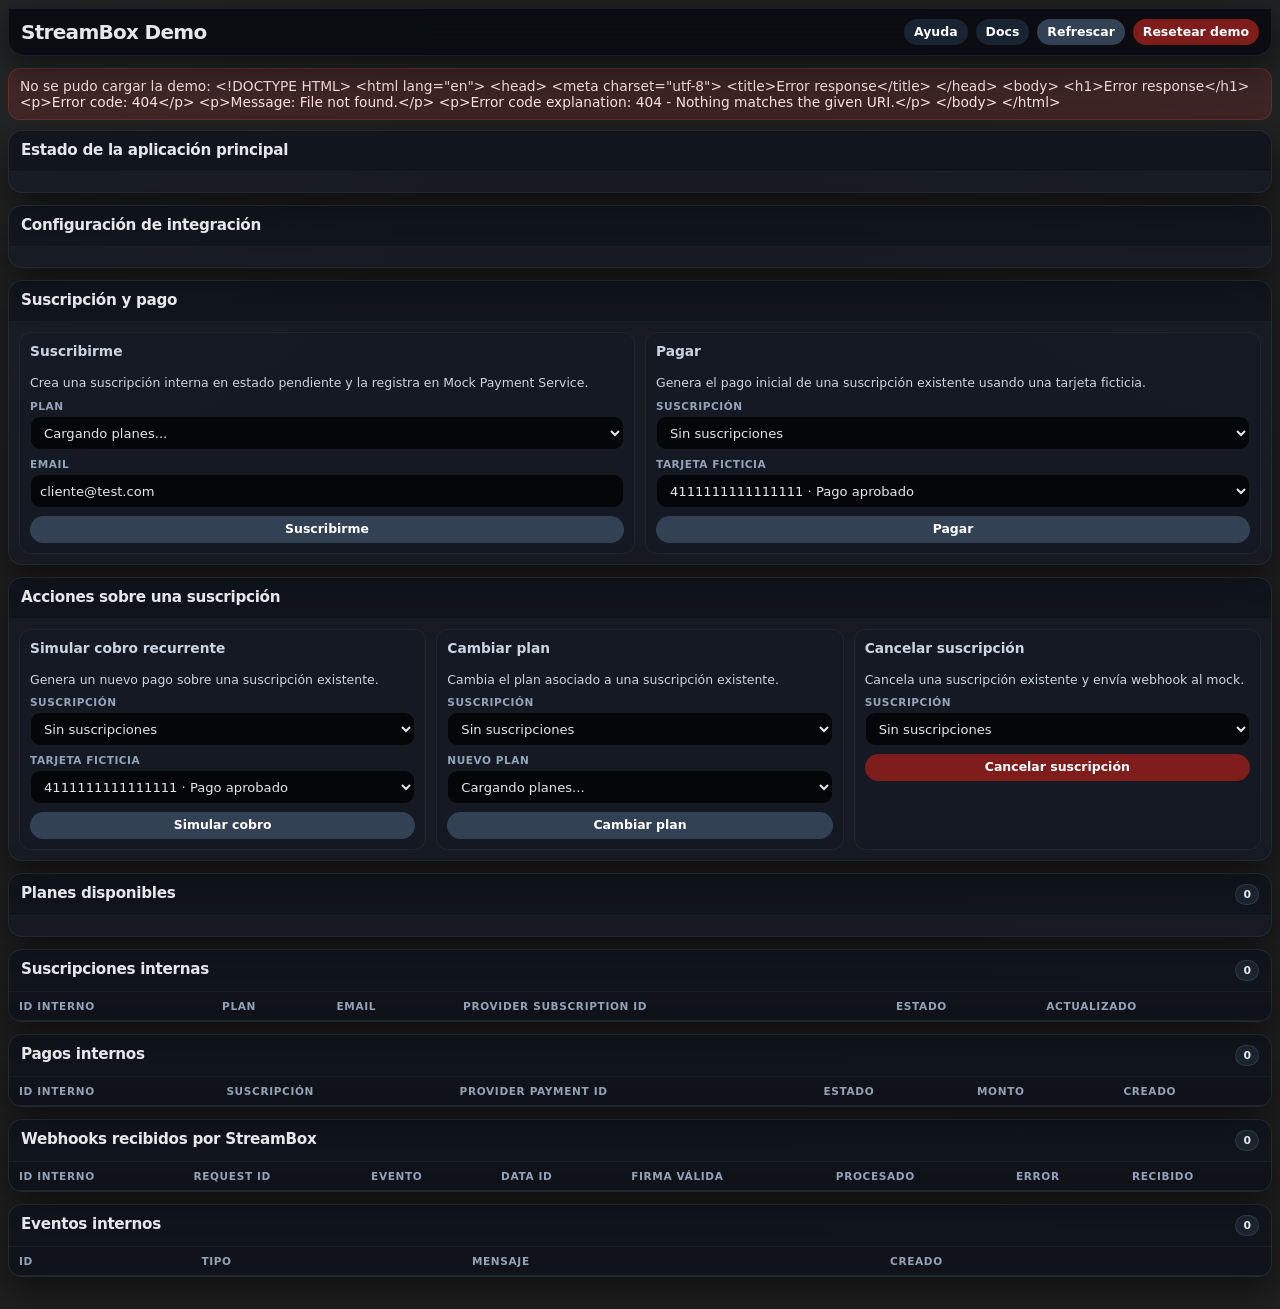
==== commit ca2f202f: "Add separated subscription and payment flow" ====
--- a/src/main/resources/static/index.html
+++ b/src/main/resources/static/index.html
@@ -82,13 +82,21 @@
         <section class="card card-full">
             <div class="card-header">
                 <div>
-                    <h2>Suscribirse a StreamBox</h2>
-                    <p>Elegí un plan, ingresá una tarjeta ficticia y simulá el pago contra Mock Payment Service.</p>
-                </div>
-            </div>
-
-            <form id="subscriptionForm" class="subscription-form">
-                <div class="form-grid">
+                    <h2>Suscripción y pago</h2>
+                    <p>
+                        Primero creá la suscripción interna y la preapproval en Mock Payment Service.
+                        Después pagá una suscripción existente con una tarjeta ficticia.
+                    </p>
+                </div>
+            </div>
+
+            <div class="actions-grid">
+                <form id="subscriptionForm" class="action-card">
+                    <h3>Suscribirme</h3>
+                    <p>
+                        Crea una suscripción interna en estado pendiente y la registra en Mock Payment Service.
+                    </p>
+
                     <label class="field">
                         <span>Plan</span>
                         <select id="planSelect" required>
@@ -101,9 +109,27 @@
                         <input id="payerEmailInput" type="email" value="cliente@test.com" required />
                     </label>
 
+                    <button class="button button-primary" type="submit">
+                        Suscribirme
+                    </button>
+                </form>
+
+                <form id="paymentForm" class="action-card">
+                    <h3>Pagar</h3>
+                    <p>
+                        Genera el pago inicial de una suscripción existente usando una tarjeta ficticia.
+                    </p>
+
+                    <label class="field">
+                        <span>Suscripción</span>
+                        <select id="paymentSubscriptionSelect" required>
+                            <option value="">Sin suscripciones</option>
+                        </select>
+                    </label>
+
                     <label class="field">
                         <span>Tarjeta ficticia</span>
-                        <select id="cardNumberInput" required>
+                        <select id="paymentCardNumberInput" required>
                             <option value="4111111111111111">4111111111111111 · Pago aprobado</option>
                             <option value="4000000000000002">4000000000000002 · Sin fondos</option>
                             <option value="4000000000009995">4000000000009995 · Número inválido</option>
@@ -112,12 +138,12 @@
                             <option value="4000000000000259">4000000000000259 · Error genérico</option>
                         </select>
                     </label>
-                </div>
-
-                <button class="button button-primary" type="submit">
-                    Suscribirme y pagar
-                </button>
-            </form>
+
+                    <button class="button button-primary" type="submit">
+                        Pagar
+                    </button>
+                </form>
+            </div>
         </section>
 
         <section class="card card-full">
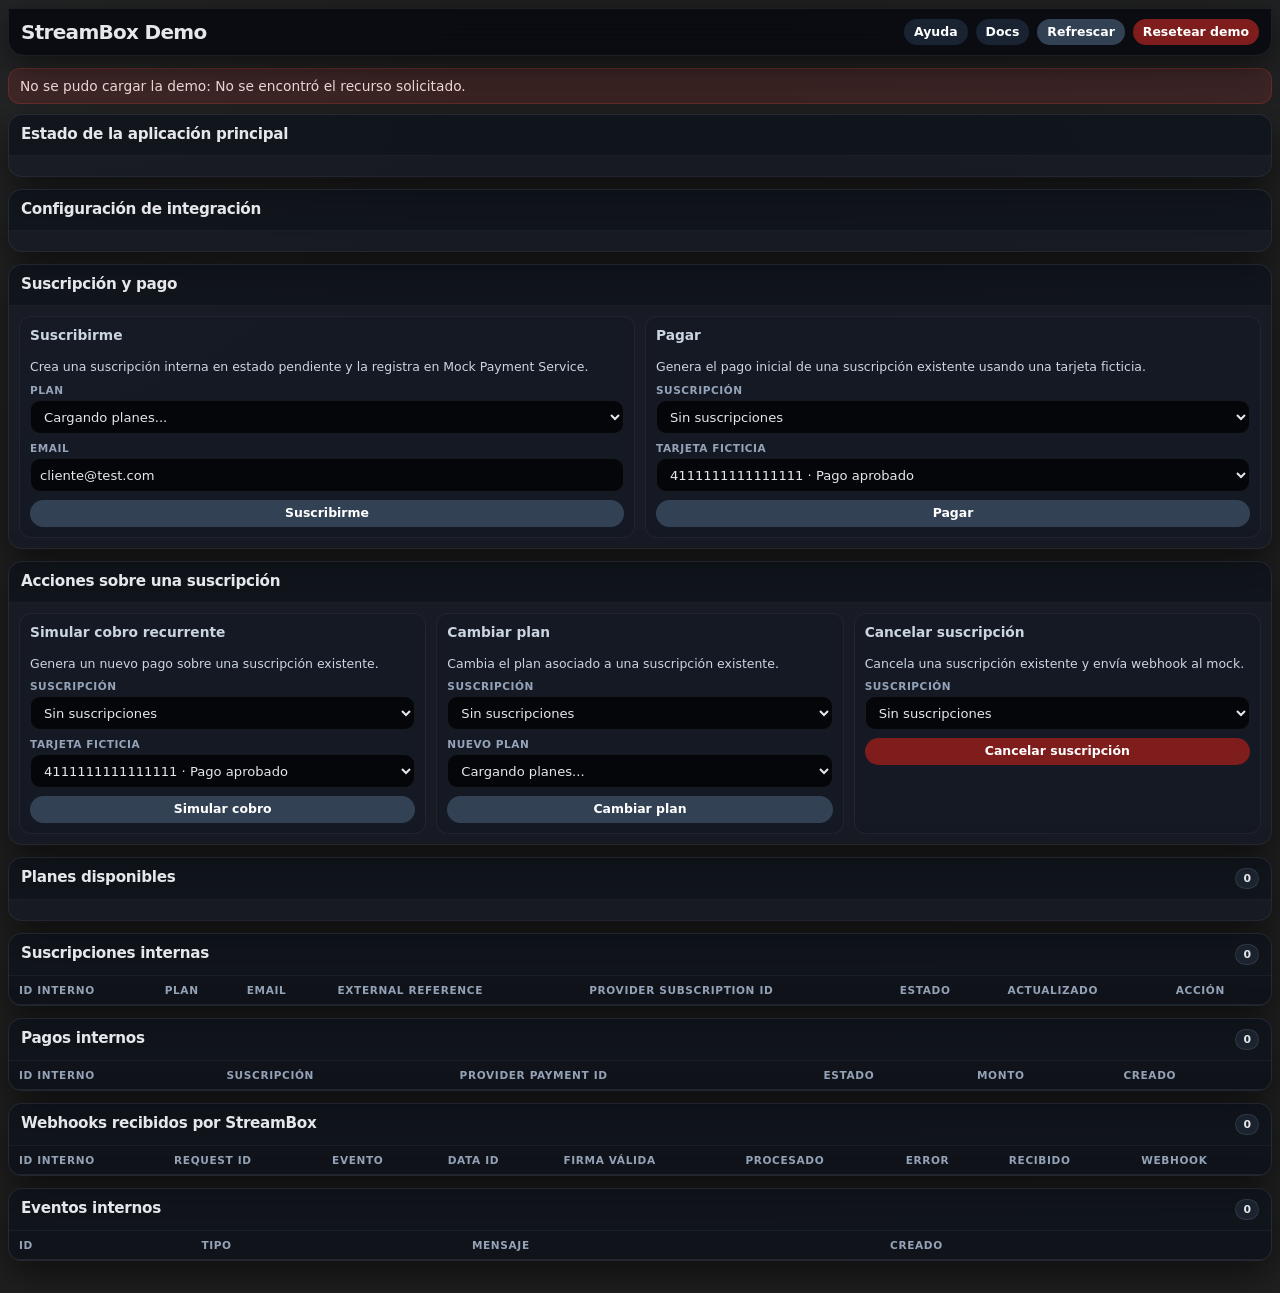
==== commit b3f3b793: "reversionado v1.3.0" ====
--- a/src/main/resources/static/index.html
+++ b/src/main/resources/static/index.html
@@ -258,9 +258,11 @@
                         <th>ID interno</th>
                         <th>Plan</th>
                         <th>Email</th>
+                        <th>External reference</th>
                         <th>Provider subscription ID</th>
                         <th>Estado</th>
                         <th>Actualizado</th>
+                        <th>Acción</th>
                     </tr>
                     </thead>
                     <tbody id="subscriptionsTable"></tbody>
@@ -315,6 +317,7 @@
                         <th>Procesado</th>
                         <th>Error</th>
                         <th>Recibido</th>
+                        <th>Webhook</th>
                     </tr>
                     </thead>
                     <tbody id="receivedWebhooksTable"></tbody>
@@ -371,6 +374,23 @@
     </section>
 </div>
 
+<div id="webhookModalBackdrop" class="modal-backdrop hidden">
+    <section class="webhook-modal" role="dialog" aria-modal="true" aria-labelledby="webhookModalTitle">
+        <header class="webhook-modal-header">
+            <div>
+                <h2 id="webhookModalTitle">Webhook recibido</h2>
+                <p id="webhookModalSubtitle"></p>
+            </div>
+
+            <button id="webhookCloseButton" class="button button-secondary" type="button">
+                Cerrar
+            </button>
+        </header>
+
+        <pre id="webhookPayloadBox" class="webhook-payload"></pre>
+    </section>
+</div>
+
 <script src="./app.js"></script>
 </body>
-</html>+</html>
--- a/src/main/resources/static/styles.css
+++ b/src/main/resources/static/styles.css
@@ -137,6 +137,12 @@
     transform: translateY(-1px);
 }
 
+.button-small {
+    padding: 5px 8px;
+    font-size: 0.7rem;
+    white-space: nowrap;
+}
+
 .button:disabled {
     opacity: 0.55;
     cursor: not-allowed;
@@ -512,11 +518,24 @@
     overflow: hidden;
 }
 
+.webhook-modal {
+    width: min(860px, 100%);
+    max-height: min(720px, calc(100vh - 28px));
+    display: grid;
+    grid-template-rows: auto minmax(0, 1fr);
+    border: 1px solid rgba(148, 163, 184, 0.13);
+    border-radius: 18px;
+    background: rgba(7, 10, 15, 0.94);
+    box-shadow: 0 18px 50px rgba(0, 0, 0, 0.56);
+    overflow: hidden;
+}
+
 .help-modal .button:hover {
     transform: none;
 }
 
-.help-modal-header {
+.help-modal-header,
+.webhook-modal-header {
     display: flex;
     align-items: center;
     justify-content: space-between;
@@ -526,15 +545,31 @@
     background: rgba(7, 10, 15, 0.74);
 }
 
-.help-modal-header h2 {
+.help-modal-header h2,
+.webhook-modal-header h2 {
     margin-bottom: 4px;
     font-size: 1.05rem;
 }
 
-.help-modal-header p:last-child {
+.help-modal-header p:last-child,
+.webhook-modal-header p:last-child {
     margin-bottom: 0;
     color: var(--muted);
     font-size: 0.84rem;
+}
+
+.webhook-payload {
+    min-height: 0;
+    margin: 0;
+    overflow: auto;
+    padding: 14px 16px;
+    background: rgba(2, 3, 4, 0.72);
+    color: #cbd5e1;
+    font-family: ui-monospace, SFMono-Regular, Menlo, Monaco, Consolas, monospace;
+    font-size: 0.78rem;
+    line-height: 1.45;
+    white-space: pre-wrap;
+    overflow-wrap: anywhere;
 }
 
 .help-modal-body {
@@ -665,11 +700,13 @@
         padding: 12px;
     }
 
-    .help-modal {
+    .help-modal,
+    .webhook-modal {
         max-height: calc(100vh - 24px);
     }
 
-    .help-modal-header {
+    .help-modal-header,
+    .webhook-modal-header {
         flex-direction: column;
         align-items: flex-start;
     }
@@ -777,4 +814,4 @@
     .docs-menu-panel {
         right: 8px;
     }
-}+}
